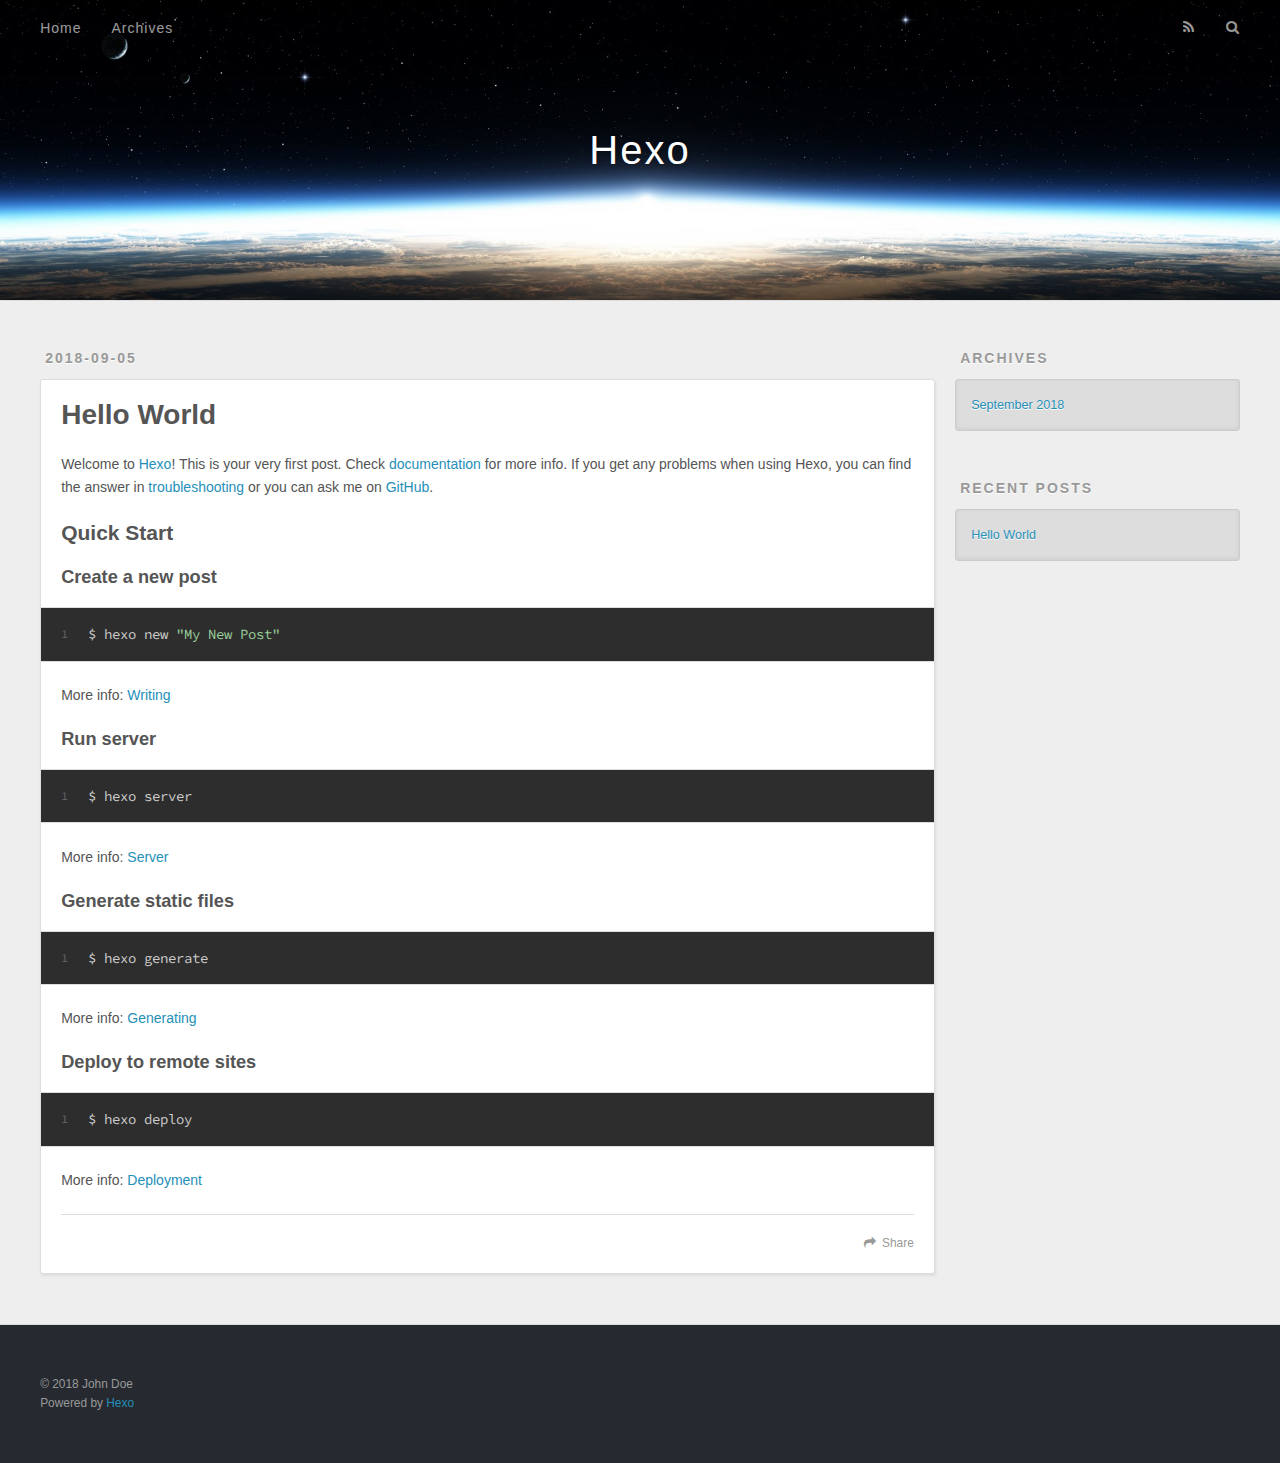
==== index.html @ 798771f1 "Site updated: 2018-09-05 18:01:22" ====
<!DOCTYPE html>
<html>
<head>
  <meta charset="utf-8">
  

  
  <title>Hexo</title>
  <meta name="viewport" content="width=device-width, initial-scale=1, maximum-scale=1">
  <meta property="og:type" content="website">
<meta property="og:title" content="Hexo">
<meta property="og:url" content="http://yoursite.com/index.html">
<meta property="og:site_name" content="Hexo">
<meta property="og:locale" content="default">
<meta name="twitter:card" content="summary">
<meta name="twitter:title" content="Hexo">
  
    <link rel="alternate" href="/atom.xml" title="Hexo" type="application/atom+xml">
  
  
    <link rel="icon" href="/favicon.png">
  
  
    <link href="//fonts.googleapis.com/css?family=Source+Code+Pro" rel="stylesheet" type="text/css">
  
  <link rel="stylesheet" href="/css/style.css">
</head>

<body>
  <div id="container">
    <div id="wrap">
      <header id="header">
  <div id="banner"></div>
  <div id="header-outer" class="outer">
    <div id="header-title" class="inner">
      <h1 id="logo-wrap">
        <a href="/" id="logo">Hexo</a>
      </h1>
      
    </div>
    <div id="header-inner" class="inner">
      <nav id="main-nav">
        <a id="main-nav-toggle" class="nav-icon"></a>
        
          <a class="main-nav-link" href="/">Home</a>
        
          <a class="main-nav-link" href="/archives">Archives</a>
        
      </nav>
      <nav id="sub-nav">
        
          <a id="nav-rss-link" class="nav-icon" href="/atom.xml" title="RSS Feed"></a>
        
        <a id="nav-search-btn" class="nav-icon" title="Search"></a>
      </nav>
      <div id="search-form-wrap">
        <form action="//google.com/search" method="get" accept-charset="UTF-8" class="search-form"><input type="search" name="q" class="search-form-input" placeholder="Search"><button type="submit" class="search-form-submit">&#xF002;</button><input type="hidden" name="sitesearch" value="http://yoursite.com"></form>
      </div>
    </div>
  </div>
</header>
      <div class="outer">
        <section id="main">
  
    <article id="post-hello-world" class="article article-type-post" itemscope itemprop="blogPost">
  <div class="article-meta">
    <a href="/2018/09/05/hello-world/" class="article-date">
  <time datetime="2018-09-05T09:45:13.000Z" itemprop="datePublished">2018-09-05</time>
</a>
    
  </div>
  <div class="article-inner">
    
    
      <header class="article-header">
        
  
    <h1 itemprop="name">
      <a class="article-title" href="/2018/09/05/hello-world/">Hello World</a>
    </h1>
  

      </header>
    
    <div class="article-entry" itemprop="articleBody">
      
        <p>Welcome to <a href="https://hexo.io/" target="_blank" rel="noopener">Hexo</a>! This is your very first post. Check <a href="https://hexo.io/docs/" target="_blank" rel="noopener">documentation</a> for more info. If you get any problems when using Hexo, you can find the answer in <a href="https://hexo.io/docs/troubleshooting.html" target="_blank" rel="noopener">troubleshooting</a> or you can ask me on <a href="https://github.com/hexojs/hexo/issues" target="_blank" rel="noopener">GitHub</a>.</p>
<h2 id="Quick-Start"><a href="#Quick-Start" class="headerlink" title="Quick Start"></a>Quick Start</h2><h3 id="Create-a-new-post"><a href="#Create-a-new-post" class="headerlink" title="Create a new post"></a>Create a new post</h3><figure class="highlight bash"><table><tr><td class="gutter"><pre><span class="line">1</span><br></pre></td><td class="code"><pre><span class="line">$ hexo new <span class="string">"My New Post"</span></span><br></pre></td></tr></table></figure>
<p>More info: <a href="https://hexo.io/docs/writing.html" target="_blank" rel="noopener">Writing</a></p>
<h3 id="Run-server"><a href="#Run-server" class="headerlink" title="Run server"></a>Run server</h3><figure class="highlight bash"><table><tr><td class="gutter"><pre><span class="line">1</span><br></pre></td><td class="code"><pre><span class="line">$ hexo server</span><br></pre></td></tr></table></figure>
<p>More info: <a href="https://hexo.io/docs/server.html" target="_blank" rel="noopener">Server</a></p>
<h3 id="Generate-static-files"><a href="#Generate-static-files" class="headerlink" title="Generate static files"></a>Generate static files</h3><figure class="highlight bash"><table><tr><td class="gutter"><pre><span class="line">1</span><br></pre></td><td class="code"><pre><span class="line">$ hexo generate</span><br></pre></td></tr></table></figure>
<p>More info: <a href="https://hexo.io/docs/generating.html" target="_blank" rel="noopener">Generating</a></p>
<h3 id="Deploy-to-remote-sites"><a href="#Deploy-to-remote-sites" class="headerlink" title="Deploy to remote sites"></a>Deploy to remote sites</h3><figure class="highlight bash"><table><tr><td class="gutter"><pre><span class="line">1</span><br></pre></td><td class="code"><pre><span class="line">$ hexo deploy</span><br></pre></td></tr></table></figure>
<p>More info: <a href="https://hexo.io/docs/deployment.html" target="_blank" rel="noopener">Deployment</a></p>

      
    </div>
    <footer class="article-footer">
      <a data-url="http://yoursite.com/2018/09/05/hello-world/" data-id="cjloz1fjo00006t9d4zpps9kd" class="article-share-link">Share</a>
      
      
    </footer>
  </div>
  
</article>


  


</section>
        
          <aside id="sidebar">
  
    

  
    

  
    
  
    
  <div class="widget-wrap">
    <h3 class="widget-title">Archives</h3>
    <div class="widget">
      <ul class="archive-list"><li class="archive-list-item"><a class="archive-list-link" href="/archives/2018/09/">September 2018</a></li></ul>
    </div>
  </div>


  
    
  <div class="widget-wrap">
    <h3 class="widget-title">Recent Posts</h3>
    <div class="widget">
      <ul>
        
          <li>
            <a href="/2018/09/05/hello-world/">Hello World</a>
          </li>
        
      </ul>
    </div>
  </div>

  
</aside>
        
      </div>
      <footer id="footer">
  
  <div class="outer">
    <div id="footer-info" class="inner">
      &copy; 2018 John Doe<br>
      Powered by <a href="http://hexo.io/" target="_blank">Hexo</a>
    </div>
  </div>
</footer>
    </div>
    <nav id="mobile-nav">
  
    <a href="/" class="mobile-nav-link">Home</a>
  
    <a href="/archives" class="mobile-nav-link">Archives</a>
  
</nav>
    

<script src="//ajax.googleapis.com/ajax/libs/jquery/2.0.3/jquery.min.js"></script>


  <link rel="stylesheet" href="/fancybox/jquery.fancybox.css">
  <script src="/fancybox/jquery.fancybox.pack.js"></script>


<script src="/js/script.js"></script>



  </div>
</body>
</html>
---- css/style.css ----
body {
  width: 100%;
}
body:before,
body:after {
  content: "";
  display: table;
}
body:after {
  clear: both;
}
html,
body,
div,
span,
applet,
object,
iframe,
h1,
h2,
h3,
h4,
h5,
h6,
p,
blockquote,
pre,
a,
abbr,
acronym,
address,
big,
cite,
code,
del,
dfn,
em,
img,
ins,
kbd,
q,
s,
samp,
small,
strike,
strong,
sub,
sup,
tt,
var,
dl,
dt,
dd,
ol,
ul,
li,
fieldset,
form,
label,
legend,
table,
caption,
tbody,
tfoot,
thead,
tr,
th,
td {
  margin: 0;
  padding: 0;
  border: 0;
  outline: 0;
  font-weight: inherit;
  font-style: inherit;
  font-family: inherit;
  font-size: 100%;
  vertical-align: baseline;
}
body {
  line-height: 1;
  color: #000;
  background: #fff;
}
ol,
ul {
  list-style: none;
}
table {
  border-collapse: separate;
  border-spacing: 0;
  vertical-align: middle;
}
caption,
th,
td {
  text-align: left;
  font-weight: normal;
  vertical-align: middle;
}
a img {
  border: none;
}
input,
button {
  margin: 0;
  padding: 0;
}
input::-moz-focus-inner,
button::-moz-focus-inner {
  border: 0;
  padding: 0;
}
@font-face {
  font-family: FontAwesome;
  font-style: normal;
  font-weight: normal;
  src: url("fonts/fontawesome-webfont.eot?v=#4.0.3");
  src: url("fonts/fontawesome-webfont.eot?#iefix&v=#4.0.3") format("embedded-opentype"), url("fonts/fontawesome-webfont.woff?v=#4.0.3") format("woff"), url("fonts/fontawesome-webfont.ttf?v=#4.0.3") format("truetype"), url("fonts/fontawesome-webfont.svg#fontawesomeregular?v=#4.0.3") format("svg");
}
html,
body,
#container {
  height: 100%;
}
body {
  background: #eee;
  font: 14px -apple-system, BlinkMacSystemFont, "Segoe UI", "Roboto", "Oxygen", "Ubuntu", "Cantarell", "Fira Sans", "Droid Sans", "Helvetica Neue", sans-serif;
  -webkit-text-size-adjust: 100%;
}
.outer {
  max-width: 1220px;
  margin: 0 auto;
  padding: 0 20px;
}
.outer:before,
.outer:after {
  content: "";
  display: table;
}
.outer:after {
  clear: both;
}
.inner {
  display: inline;
  float: left;
  width: 98.33333333333333%;
  margin: 0 0.833333333333333%;
}
.left,
.alignleft {
  float: left;
}
.right,
.alignright {
  float: right;
}
.clear {
  clear: both;
}
#container {
  position: relative;
}
.mobile-nav-on {
  overflow: hidden;
}
#wrap {
  height: 100%;
  width: 100%;
  position: absolute;
  top: 0;
  left: 0;
  -webkit-transition: 0.2s ease-out;
  -moz-transition: 0.2s ease-out;
  -ms-transition: 0.2s ease-out;
  transition: 0.2s ease-out;
  z-index: 1;
  background: #eee;
}
.mobile-nav-on #wrap {
  left: 280px;
}
@media screen and (min-width: 768px) {
  #main {
    display: inline;
    float: left;
    width: 73.33333333333333%;
    margin: 0 0.833333333333333%;
  }
}
.article-date,
.article-category-link,
.archive-year,
.widget-title {
  text-decoration: none;
  text-transform: uppercase;
  letter-spacing: 2px;
  color: #999;
  margin-bottom: 1em;
  margin-left: 5px;
  line-height: 1em;
  text-shadow: 0 1px #fff;
  font-weight: bold;
}
.article-inner,
.archive-article-inner {
  background: #fff;
  -webkit-box-shadow: 1px 2px 3px #ddd;
  box-shadow: 1px 2px 3px #ddd;
  border: 1px solid #ddd;
  border-radius: 3px;
}
.article-entry h1,
.widget h1 {
  font-size: 2em;
}
.article-entry h2,
.widget h2 {
  font-size: 1.5em;
}
.article-entry h3,
.widget h3 {
  font-size: 1.3em;
}
.article-entry h4,
.widget h4 {
  font-size: 1.2em;
}
.article-entry h5,
.widget h5 {
  font-size: 1em;
}
.article-entry h6,
.widget h6 {
  font-size: 1em;
  color: #999;
}
.article-entry hr,
.widget hr {
  border: 1px dashed #ddd;
}
.article-entry strong,
.widget strong {
  font-weight: bold;
}
.article-entry em,
.widget em,
.article-entry cite,
.widget cite {
  font-style: italic;
}
.article-entry sup,
.widget sup,
.article-entry sub,
.widget sub {
  font-size: 0.75em;
  line-height: 0;
  position: relative;
  vertical-align: baseline;
}
.article-entry sup,
.widget sup {
  top: -0.5em;
}
.article-entry sub,
.widget sub {
  bottom: -0.2em;
}
.article-entry small,
.widget small {
  font-size: 0.85em;
}
.article-entry acronym,
.widget acronym,
.article-entry abbr,
.widget abbr {
  border-bottom: 1px dotted;
}
.article-entry ul,
.widget ul,
.article-entry ol,
.widget ol,
.article-entry dl,
.widget dl {
  margin: 0 20px;
  line-height: 1.6em;
}
.article-entry ul ul,
.widget ul ul,
.article-entry ol ul,
.widget ol ul,
.article-entry ul ol,
.widget ul ol,
.article-entry ol ol,
.widget ol ol {
  margin-top: 0;
  margin-bottom: 0;
}
.article-entry ul,
.widget ul {
  list-style: disc;
}
.article-entry ol,
.widget ol {
  list-style: decimal;
}
.article-entry dt,
.widget dt {
  font-weight: bold;
}
#header {
  height: 300px;
  position: relative;
  border-bottom: 1px solid #ddd;
}
#header:before,
#header:after {
  content: "";
  position: absolute;
  left: 0;
  right: 0;
  height: 40px;
}
#header:before {
  top: 0;
  background: -webkit-linear-gradient(rgba(0,0,0,0.2), transparent);
  background: -moz-linear-gradient(rgba(0,0,0,0.2), transparent);
  background: -ms-linear-gradient(rgba(0,0,0,0.2), transparent);
  background: linear-gradient(rgba(0,0,0,0.2), transparent);
}
#header:after {
  bottom: 0;
  background: -webkit-linear-gradient(transparent, rgba(0,0,0,0.2));
  background: -moz-linear-gradient(transparent, rgba(0,0,0,0.2));
  background: -ms-linear-gradient(transparent, rgba(0,0,0,0.2));
  background: linear-gradient(transparent, rgba(0,0,0,0.2));
}
#header-outer {
  height: 100%;
  position: relative;
}
#header-inner {
  position: relative;
  overflow: hidden;
}
#banner {
  position: absolute;
  top: 0;
  left: 0;
  width: 100%;
  height: 100%;
  background: url("images/banner.jpg") center #000;
  -webkit-background-size: cover;
  -moz-background-size: cover;
  background-size: cover;
  z-index: -1;
}
#header-title {
  text-align: center;
  height: 40px;
  position: absolute;
  top: 50%;
  left: 0;
  margin-top: -20px;
}
#logo,
#subtitle {
  text-decoration: none;
  color: #fff;
  font-weight: 300;
  text-shadow: 0 1px 4px rgba(0,0,0,0.3);
}
#logo {
  font-size: 40px;
  line-height: 40px;
  letter-spacing: 2px;
}
#subtitle {
  font-size: 16px;
  line-height: 16px;
  letter-spacing: 1px;
}
#subtitle-wrap {
  margin-top: 16px;
}
#main-nav {
  float: left;
  margin-left: -15px;
}
.nav-icon,
.main-nav-link {
  float: left;
  color: #fff;
  opacity: 0.6;
  text-decoration: none;
  text-shadow: 0 1px rgba(0,0,0,0.2);
  -webkit-transition: opacity 0.2s;
  -moz-transition: opacity 0.2s;
  -ms-transition: opacity 0.2s;
  transition: opacity 0.2s;
  display: block;
  padding: 20px 15px;
}
.nav-icon:hover,
.main-nav-link:hover {
  opacity: 1;
}
.nav-icon {
  font-family: FontAwesome;
  text-align: center;
  font-size: 14px;
  width: 14px;
  height: 14px;
  padding: 20px 15px;
  position: relative;
  cursor: pointer;
}
.main-nav-link {
  font-weight: 300;
  letter-spacing: 1px;
}
@media screen and (max-width: 479px) {
  .main-nav-link {
    display: none;
  }
}
#main-nav-toggle {
  display: none;
}
#main-nav-toggle:before {
  content: "\f0c9";
}
@media screen and (max-width: 479px) {
  #main-nav-toggle {
    display: block;
  }
}
#sub-nav {
  float: right;
  margin-right: -15px;
}
#nav-rss-link:before {
  content: "\f09e";
}
#nav-search-btn:before {
  content: "\f002";
}
#search-form-wrap {
  position: absolute;
  top: 15px;
  width: 150px;
  height: 30px;
  right: -150px;
  opacity: 0;
  -webkit-transition: 0.2s ease-out;
  -moz-transition: 0.2s ease-out;
  -ms-transition: 0.2s ease-out;
  transition: 0.2s ease-out;
}
#search-form-wrap.on {
  opacity: 1;
  right: 0;
}
@media screen and (max-width: 479px) {
  #search-form-wrap {
    width: 100%;
    right: -100%;
  }
}
.search-form {
  position: absolute;
  top: 0;
  left: 0;
  right: 0;
  background: #fff;
  padding: 5px 15px;
  border-radius: 15px;
  -webkit-box-shadow: 0 0 10px rgba(0,0,0,0.3);
  box-shadow: 0 0 10px rgba(0,0,0,0.3);
}
.search-form-input {
  border: none;
  background: none;
  color: #555;
  width: 100%;
  font: 13px -apple-system, BlinkMacSystemFont, "Segoe UI", "Roboto", "Oxygen", "Ubuntu", "Cantarell", "Fira Sans", "Droid Sans", "Helvetica Neue", sans-serif;
  outline: none;
}
.search-form-input::-webkit-search-results-decoration,
.search-form-input::-webkit-search-cancel-button {
  -webkit-appearance: none;
}
.search-form-submit {
  position: absolute;
  top: 50%;
  right: 10px;
  margin-top: -7px;
  font: 13px FontAwesome;
  border: none;
  background: none;
  color: #bbb;
  cursor: pointer;
}
.search-form-submit:hover,
.search-form-submit:focus {
  color: #777;
}
.article {
  margin: 50px 0;
}
.article-inner {
  overflow: hidden;
}
.article-meta:before,
.article-meta:after {
  content: "";
  display: table;
}
.article-meta:after {
  clear: both;
}
.article-date {
  float: left;
}
.article-category {
  float: left;
  line-height: 1em;
  color: #ccc;
  text-shadow: 0 1px #fff;
  margin-left: 8px;
}
.article-category:before {
  content: "\2022";
}
.article-category-link {
  margin: 0 12px 1em;
}
.article-header {
  padding: 20px 20px 0;
}
.article-title {
  text-decoration: none;
  font-size: 2em;
  font-weight: bold;
  color: #555;
  line-height: 1.1em;
  -webkit-transition: color 0.2s;
  -moz-transition: color 0.2s;
  -ms-transition: color 0.2s;
  transition: color 0.2s;
}
a.article-title:hover {
  color: #258fb8;
}
.article-entry {
  color: #555;
  padding: 0 20px;
}
.article-entry:before,
.article-entry:after {
  content: "";
  display: table;
}
.article-entry:after {
  clear: both;
}
.article-entry p,
.article-entry table {
  line-height: 1.6em;
  margin: 1.6em 0;
}
.article-entry h1,
.article-entry h2,
.article-entry h3,
.article-entry h4,
.article-entry h5,
.article-entry h6 {
  font-weight: bold;
}
.article-entry h1,
.article-entry h2,
.article-entry h3,
.article-entry h4,
.article-entry h5,
.article-entry h6 {
  line-height: 1.1em;
  margin: 1.1em 0;
}
.article-entry a {
  color: #258fb8;
  text-decoration: none;
}
.article-entry a:hover {
  text-decoration: underline;
}
.article-entry ul,
.article-entry ol,
.article-entry dl {
  margin-top: 1.6em;
  margin-bottom: 1.6em;
}
.article-entry img,
.article-entry video {
  max-width: 100%;
  height: auto;
  display: block;
  margin: auto;
}
.article-entry iframe {
  border: none;
}
.article-entry table {
  width: 100%;
  border-collapse: collapse;
  border-spacing: 0;
}
.article-entry th {
  font-weight: bold;
  border-bottom: 3px solid #ddd;
  padding-bottom: 0.5em;
}
.article-entry td {
  border-bottom: 1px solid #ddd;
  padding: 10px 0;
}
.article-entry blockquote {
  font-family: Georgia, "Times New Roman", serif;
  font-size: 1.4em;
  margin: 1.6em 20px;
  text-align: center;
}
.article-entry blockquote footer {
  font-size: 14px;
  margin: 1.6em 0;
  font-family: -apple-system, BlinkMacSystemFont, "Segoe UI", "Roboto", "Oxygen", "Ubuntu", "Cantarell", "Fira Sans", "Droid Sans", "Helvetica Neue", sans-serif;
}
.article-entry blockquote footer cite:before {
  content: "—";
  padding: 0 0.5em;
}
.article-entry .pullquote {
  text-align: left;
  width: 45%;
  margin: 0;
}
.article-entry .pullquote.left {
  margin-left: 0.5em;
  margin-right: 1em;
}
.article-entry .pullquote.right {
  margin-right: 0.5em;
  margin-left: 1em;
}
.article-entry .caption {
  color: #999;
  display: block;
  font-size: 0.9em;
  margin-top: 0.5em;
  position: relative;
  text-align: center;
}
.article-entry .video-container {
  position: relative;
  padding-top: 56.25%;
  height: 0;
  overflow: hidden;
}
.article-entry .video-container iframe,
.article-entry .video-container object,
.article-entry .video-container embed {
  position: absolute;
  top: 0;
  left: 0;
  width: 100%;
  height: 100%;
  margin-top: 0;
}
.article-more-link a {
  display: inline-block;
  line-height: 1em;
  padding: 6px 15px;
  border-radius: 15px;
  background: #eee;
  color: #999;
  text-shadow: 0 1px #fff;
  text-decoration: none;
}
.article-more-link a:hover {
  background: #258fb8;
  color: #fff;
  text-decoration: none;
  text-shadow: 0 1px #1e7293;
}
.article-footer {
  font-size: 0.85em;
  line-height: 1.6em;
  border-top: 1px solid #ddd;
  padding-top: 1.6em;
  margin: 0 20px 20px;
}
.article-footer:before,
.article-footer:after {
  content: "";
  display: table;
}
.article-footer:after {
  clear: both;
}
.article-footer a {
  color: #999;
  text-decoration: none;
}
.article-footer a:hover {
  color: #555;
}
.article-tag-list-item {
  float: left;
  margin-right: 10px;
}
.article-tag-list-link:before {
  content: "#";
}
.article-comment-link {
  float: right;
}
.article-comment-link:before {
  content: "\f075";
  font-family: FontAwesome;
  padding-right: 8px;
}
.article-share-link {
  cursor: pointer;
  float: right;
  margin-left: 20px;
}
.article-share-link:before {
  content: "\f064";
  font-family: FontAwesome;
  padding-right: 6px;
}
#article-nav {
  position: relative;
}
#article-nav:before,
#article-nav:after {
  content: "";
  display: table;
}
#article-nav:after {
  clear: both;
}
@media screen and (min-width: 768px) {
  #article-nav {
    margin: 50px 0;
  }
  #article-nav:before {
    width: 8px;
    height: 8px;
    position: absolute;
    top: 50%;
    left: 50%;
    margin-top: -4px;
    margin-left: -4px;
    content: "";
    border-radius: 50%;
    background: #ddd;
    -webkit-box-shadow: 0 1px 2px #fff;
    box-shadow: 0 1px 2px #fff;
  }
}
.article-nav-link-wrap {
  text-decoration: none;
  text-shadow: 0 1px #fff;
  color: #999;
  -webkit-box-sizing: border-box;
  -moz-box-sizing: border-box;
  box-sizing: border-box;
  margin-top: 50px;
  text-align: center;
  display: block;
}
.article-nav-link-wrap:hover {
  color: #555;
}
@media screen and (min-width: 768px) {
  .article-nav-link-wrap {
    width: 50%;
    margin-top: 0;
  }
}
@media screen and (min-width: 768px) {
  #article-nav-newer {
    float: left;
    text-align: right;
    padding-right: 20px;
  }
}
@media screen and (min-width: 768px) {
  #article-nav-older {
    float: right;
    text-align: left;
    padding-left: 20px;
  }
}
.article-nav-caption {
  text-transform: uppercase;
  letter-spacing: 2px;
  color: #ddd;
  line-height: 1em;
  font-weight: bold;
}
#article-nav-newer .article-nav-caption {
  margin-right: -2px;
}
.article-nav-title {
  font-size: 0.85em;
  line-height: 1.6em;
  margin-top: 0.5em;
}
.article-share-box {
  position: absolute;
  display: none;
  background: #fff;
  -webkit-box-shadow: 1px 2px 10px rgba(0,0,0,0.2);
  box-shadow: 1px 2px 10px rgba(0,0,0,0.2);
  border-radius: 3px;
  margin-left: -145px;
  overflow: hidden;
  z-index: 1;
}
.article-share-box.on {
  display: block;
}
.article-share-input {
  width: 100%;
  background: none;
  -webkit-box-sizing: border-box;
  -moz-box-sizing: border-box;
  box-sizing: border-box;
  font: 14px -apple-system, BlinkMacSystemFont, "Segoe UI", "Roboto", "Oxygen", "Ubuntu", "Cantarell", "Fira Sans", "Droid Sans", "Helvetica Neue", sans-serif;
  padding: 0 15px;
  color: #555;
  outline: none;
  border: 1px solid #ddd;
  border-radius: 3px 3px 0 0;
  height: 36px;
  line-height: 36px;
}
.article-share-links {
  background: #eee;
}
.article-share-links:before,
.article-share-links:after {
  content: "";
  display: table;
}
.article-share-links:after {
  clear: both;
}
.article-share-twitter,
.article-share-facebook,
.article-share-pinterest,
.article-share-google {
  width: 50px;
  height: 36px;
  display: block;
  float: left;
  position: relative;
  color: #999;
  text-shadow: 0 1px #fff;
}
.article-share-twitter:before,
.article-share-facebook:before,
.article-share-pinterest:before,
.article-share-google:before {
  font-size: 20px;
  font-family: FontAwesome;
  width: 20px;
  height: 20px;
  position: absolute;
  top: 50%;
  left: 50%;
  margin-top: -10px;
  margin-left: -10px;
  text-align: center;
}
.article-share-twitter:hover,
.article-share-facebook:hover,
.article-share-pinterest:hover,
.article-share-google:hover {
  color: #fff;
}
.article-share-twitter:before {
  content: "\f099";
}
.article-share-twitter:hover {
  background: #00aced;
  text-shadow: 0 1px #008abe;
}
.article-share-facebook:before {
  content: "\f09a";
}
.article-share-facebook:hover {
  background: #3b5998;
  text-shadow: 0 1px #2f477a;
}
.article-share-pinterest:before {
  content: "\f0d2";
}
.article-share-pinterest:hover {
  background: #cb2027;
  text-shadow: 0 1px #a21a1f;
}
.article-share-google:before {
  content: "\f0d5";
}
.article-share-google:hover {
  background: #dd4b39;
  text-shadow: 0 1px #be3221;
}
.article-gallery {
  background: #000;
  position: relative;
}
.article-gallery-photos {
  position: relative;
  overflow: hidden;
}
.article-gallery-img {
  display: none;
  max-width: 100%;
}
.article-gallery-img:first-child {
  display: block;
}
.article-gallery-img.loaded {
  position: absolute;
  display: block;
}
.article-gallery-img img {
  display: block;
  max-width: 100%;
  margin: 0 auto;
}
#comments {
  background: #fff;
  -webkit-box-shadow: 1px 2px 3px #ddd;
  box-shadow: 1px 2px 3px #ddd;
  padding: 20px;
  border: 1px solid #ddd;
  border-radius: 3px;
  margin: 50px 0;
}
#comments a {
  color: #258fb8;
}
.archives-wrap {
  margin: 50px 0;
}
.archives:before,
.archives:after {
  content: "";
  display: table;
}
.archives:after {
  clear: both;
}
.archive-year-wrap {
  margin-bottom: 1em;
}
.archives {
  -webkit-column-gap: 10px;
  -moz-column-gap: 10px;
  column-gap: 10px;
}
@media screen and (min-width: 480px) and (max-width: 767px) {
  .archives {
    -webkit-column-count: 2;
    -moz-column-count: 2;
    column-count: 2;
  }
}
@media screen and (min-width: 768px) {
  .archives {
    -webkit-column-count: 3;
    -moz-column-count: 3;
    column-count: 3;
  }
}
.archive-article {
  -webkit-column-break-inside: avoid;
  page-break-inside: avoid;
  overflow: hidden;
  break-inside: avoid-column;
}
.archive-article-inner {
  padding: 10px;
  margin-bottom: 15px;
}
.archive-article-title {
  text-decoration: none;
  font-weight: bold;
  color: #555;
  -webkit-transition: color 0.2s;
  -moz-transition: color 0.2s;
  -ms-transition: color 0.2s;
  transition: color 0.2s;
  line-height: 1.6em;
}
.archive-article-title:hover {
  color: #258fb8;
}
.archive-article-footer {
  margin-top: 1em;
}
.archive-article-date {
  color: #999;
  text-decoration: none;
  font-size: 0.85em;
  line-height: 1em;
  margin-bottom: 0.5em;
  display: block;
}
#page-nav {
  margin: 50px auto;
  background: #fff;
  -webkit-box-shadow: 1px 2px 3px #ddd;
  box-shadow: 1px 2px 3px #ddd;
  border: 1px solid #ddd;
  border-radius: 3px;
  text-align: center;
  color: #999;
  overflow: hidden;
}
#page-nav:before,
#page-nav:after {
  content: "";
  display: table;
}
#page-nav:after {
  clear: both;
}
#page-nav a,
#page-nav span {
  padding: 10px 20px;
  line-height: 1;
  height: 2ex;
}
#page-nav a {
  color: #999;
  text-decoration: none;
}
#page-nav a:hover {
  background: #999;
  color: #fff;
}
#page-nav .prev {
  float: left;
}
#page-nav .next {
  float: right;
}
#page-nav .page-number {
  display: inline-block;
}
@media screen and (max-width: 479px) {
  #page-nav .page-number {
    display: none;
  }
}
#page-nav .current {
  color: #555;
  font-weight: bold;
}
#page-nav .space {
  color: #ddd;
}
#footer {
  background: #262a30;
  padding: 50px 0;
  border-top: 1px solid #ddd;
  color: #999;
}
#footer a {
  color: #258fb8;
  text-decoration: none;
}
#footer a:hover {
  text-decoration: underline;
}
#footer-info {
  line-height: 1.6em;
  font-size: 0.85em;
}
.article-entry pre,
.article-entry .highlight {
  background: #2d2d2d;
  margin: 0 -20px;
  padding: 15px 20px;
  border-style: solid;
  border-color: #ddd;
  border-width: 1px 0;
  overflow: auto;
  color: #ccc;
  line-height: 22.400000000000002px;
}
.article-entry .highlight .gutter pre,
.article-entry .gist .gist-file .gist-data .line-numbers {
  color: #666;
  font-size: 0.85em;
}
.article-entry pre,
.article-entry code {
  font-family: "Source Code Pro", Consolas, Monaco, Menlo, Consolas, monospace;
}
.article-entry code {
  background: #eee;
  text-shadow: 0 1px #fff;
  padding: 0 0.3em;
}
.article-entry pre code {
  background: none;
  text-shadow: none;
  padding: 0;
}
.article-entry .highlight pre {
  border: none;
  margin: 0;
  padding: 0;
}
.article-entry .highlight table {
  margin: 0;
  width: auto;
}
.article-entry .highlight td {
  border: none;
  padding: 0;
}
.article-entry .highlight figcaption {
  font-size: 0.85em;
  color: #999;
  line-height: 1em;
  margin-bottom: 1em;
}
.article-entry .highlight figcaption:before,
.article-entry .highlight figcaption:after {
  content: "";
  display: table;
}
.article-entry .highlight figcaption:after {
  clear: both;
}
.article-entry .highlight figcaption a {
  float: right;
}
.article-entry .highlight .gutter pre {
  text-align: right;
  padding-right: 20px;
}
.article-entry .highlight .line {
  height: 22.400000000000002px;
}
.article-entry .highlight .line.marked {
  background: #515151;
}
.article-entry .gist {
  margin: 0 -20px;
  border-style: solid;
  border-color: #ddd;
  border-width: 1px 0;
  background: #2d2d2d;
  padding: 15px 20px 15px 0;
}
.article-entry .gist .gist-file {
  border: none;
  font-family: "Source Code Pro", Consolas, Monaco, Menlo, Consolas, monospace;
  margin: 0;
}
.article-entry .gist .gist-file .gist-data {
  background: none;
  border: none;
}
.article-entry .gist .gist-file .gist-data .line-numbers {
  background: none;
  border: none;
  padding: 0 20px 0 0;
}
.article-entry .gist .gist-file .gist-data .line-data {
  padding: 0 !important;
}
.article-entry .gist .gist-file .highlight {
  margin: 0;
  padding: 0;
  border: none;
}
.article-entry .gist .gist-file .gist-meta {
  background: #2d2d2d;
  color: #999;
  font: 0.85em -apple-system, BlinkMacSystemFont, "Segoe UI", "Roboto", "Oxygen", "Ubuntu", "Cantarell", "Fira Sans", "Droid Sans", "Helvetica Neue", sans-serif;
  text-shadow: 0 0;
  padding: 0;
  margin-top: 1em;
  margin-left: 20px;
}
.article-entry .gist .gist-file .gist-meta a {
  color: #258fb8;
  font-weight: normal;
}
.article-entry .gist .gist-file .gist-meta a:hover {
  text-decoration: underline;
}
pre .comment,
pre .title {
  color: #999;
}
pre .variable,
pre .attribute,
pre .tag,
pre .regexp,
pre .ruby .constant,
pre .xml .tag .title,
pre .xml .pi,
pre .xml .doctype,
pre .html .doctype,
pre .css .id,
pre .css .class,
pre .css .pseudo {
  color: #f2777a;
}
pre .number,
pre .preprocessor,
pre .built_in,
pre .literal,
pre .params,
pre .constant {
  color: #f99157;
}
pre .class,
pre .ruby .class .title,
pre .css .rules .attribute {
  color: #9c9;
}
pre .string,
pre .value,
pre .inheritance,
pre .header,
pre .ruby .symbol,
pre .xml .cdata {
  color: #9c9;
}
pre .css .hexcolor {
  color: #6cc;
}
pre .function,
pre .python .decorator,
pre .python .title,
pre .ruby .function .title,
pre .ruby .title .keyword,
pre .perl .sub,
pre .javascript .title,
pre .coffeescript .title {
  color: #69c;
}
pre .keyword,
pre .javascript .function {
  color: #c9c;
}
@media screen and (max-width: 479px) {
  #mobile-nav {
    position: absolute;
    top: 0;
    left: 0;
    width: 280px;
    height: 100%;
    background: #191919;
    border-right: 1px solid #fff;
  }
}
@media screen and (max-width: 479px) {
  .mobile-nav-link {
    display: block;
    color: #999;
    text-decoration: none;
    padding: 15px 20px;
    font-weight: bold;
  }
  .mobile-nav-link:hover {
    color: #fff;
  }
}
@media screen and (min-width: 768px) {
  #sidebar {
    display: inline;
    float: left;
    width: 23.333333333333332%;
    margin: 0 0.833333333333333%;
  }
}
.widget-wrap {
  margin: 50px 0;
}
.widget {
  color: #777;
  text-shadow: 0 1px #fff;
  background: #ddd;
  -webkit-box-shadow: 0 -1px 4px #ccc inset;
  box-shadow: 0 -1px 4px #ccc inset;
  border: 1px solid #ccc;
  padding: 15px;
  border-radius: 3px;
}
.widget a {
  color: #258fb8;
  text-decoration: none;
}
.widget a:hover {
  text-decoration: underline;
}
.widget ul ul,
.widget ol ul,
.widget dl ul,
.widget ul ol,
.widget ol ol,
.widget dl ol,
.widget ul dl,
.widget ol dl,
.widget dl dl {
  margin-left: 15px;
  list-style: disc;
}
.widget {
  line-height: 1.6em;
  word-wrap: break-word;
  font-size: 0.9em;
}
.widget ul,
.widget ol {
  list-style: none;
  margin: 0;
}
.widget ul ul,
.widget ol ul,
.widget ul ol,
.widget ol ol {
  margin: 0 20px;
}
.widget ul ul,
.widget ol ul {
  list-style: disc;
}
.widget ul ol,
.widget ol ol {
  list-style: decimal;
}
.category-list-count,
.tag-list-count,
.archive-list-count {
  padding-left: 5px;
  color: #999;
  font-size: 0.85em;
}
.category-list-count:before,
.tag-list-count:before,
.archive-list-count:before {
  content: "(";
}
.category-list-count:after,
.tag-list-count:after,
.archive-list-count:after {
  content: ")";
}
.tagcloud a {
  margin-right: 5px;
  display: inline-block;
}
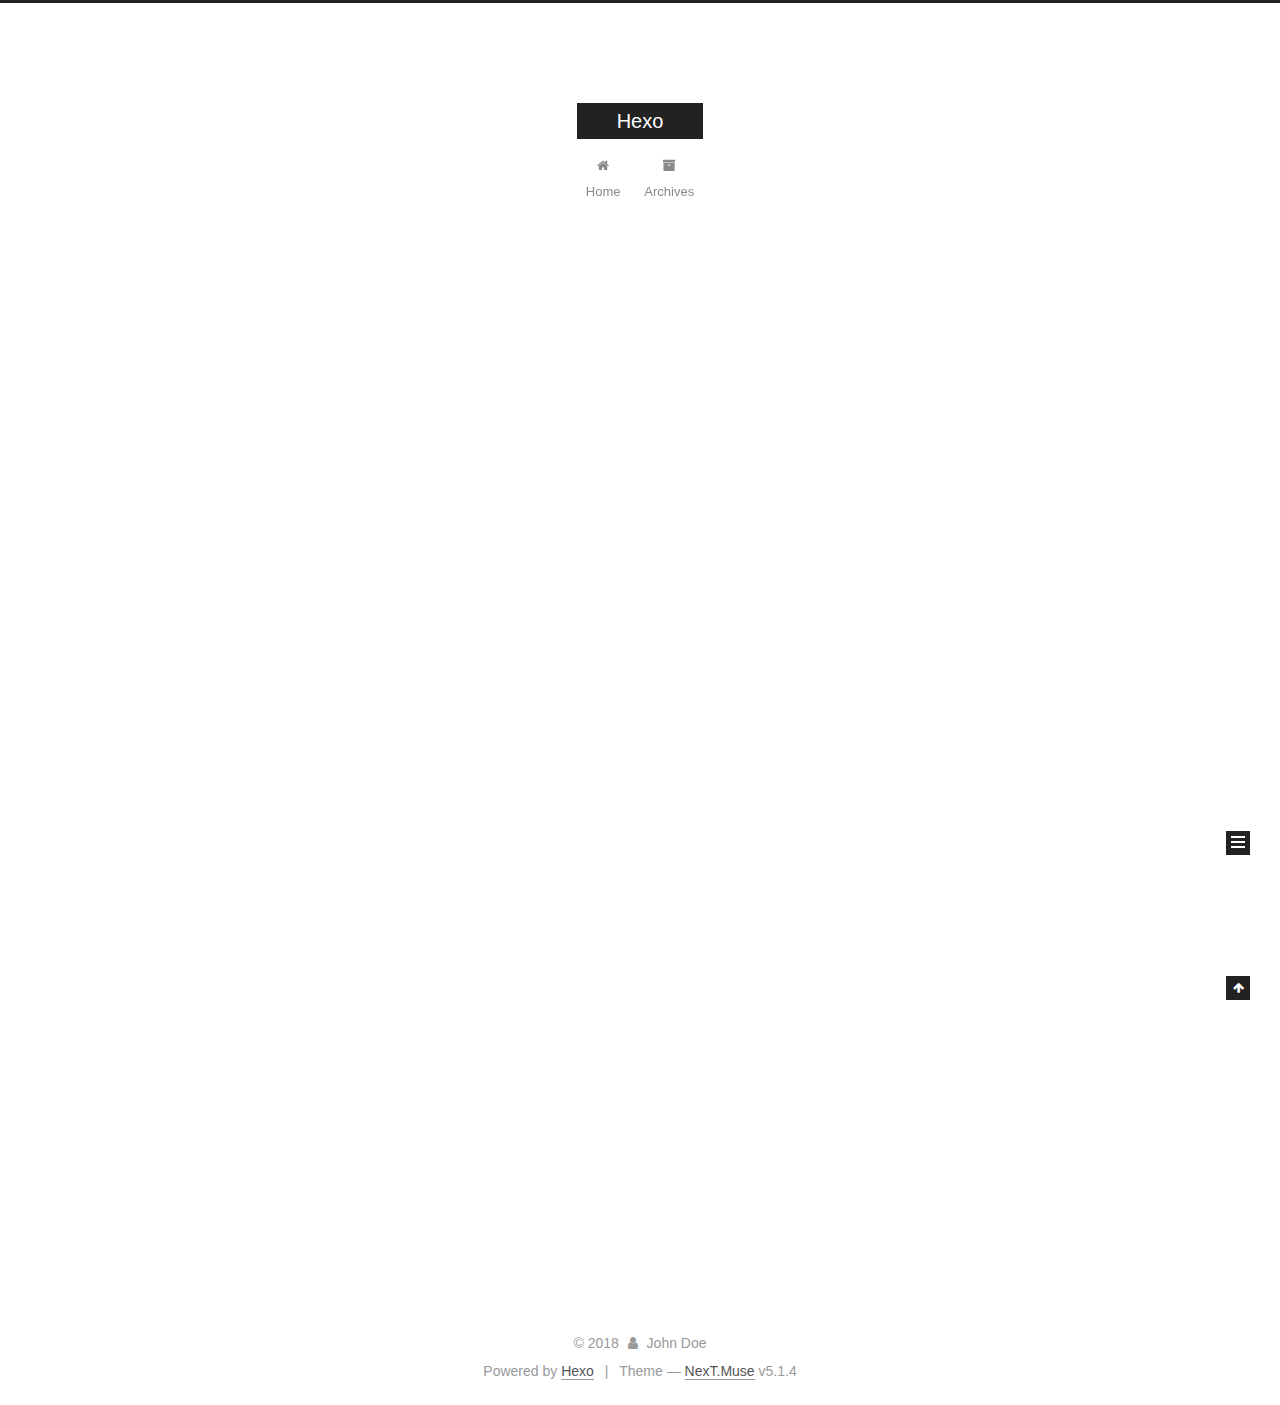
==== commit 6aba70fc: "Site updated: 2018-09-06 08:38:53" ====
--- a/index.html
+++ b/index.html
@@ -1,90 +1,306 @@
 <!DOCTYPE html>
-<html>
+
+
+
+  
+
+
+<html class="theme-next muse use-motion" lang="">
 <head>
-  <meta charset="utf-8">
-  
-
-  
-  <title>Hexo</title>
-  <meta name="viewport" content="width=device-width, initial-scale=1, maximum-scale=1">
-  <meta property="og:type" content="website">
+  <meta charset="UTF-8"/>
+<meta http-equiv="X-UA-Compatible" content="IE=edge" />
+<meta name="viewport" content="width=device-width, initial-scale=1, maximum-scale=1"/>
+<meta name="theme-color" content="#222">
+
+
+
+
+
+
+
+
+
+<meta http-equiv="Cache-Control" content="no-transform" />
+<meta http-equiv="Cache-Control" content="no-siteapp" />
+
+
+
+
+
+
+
+
+
+
+
+
+
+
+
+
+  
+  
+  <link href="/lib/fancybox/source/jquery.fancybox.css?v=2.1.5" rel="stylesheet" type="text/css" />
+
+
+
+
+
+
+
+<link href="/lib/font-awesome/css/font-awesome.min.css?v=4.6.2" rel="stylesheet" type="text/css" />
+
+<link href="/css/main.css?v=5.1.4" rel="stylesheet" type="text/css" />
+
+
+  <link rel="apple-touch-icon" sizes="180x180" href="/images/apple-touch-icon-next.png?v=5.1.4">
+
+
+  <link rel="icon" type="image/png" sizes="32x32" href="/images/favicon-32x32-next.png?v=5.1.4">
+
+
+  <link rel="icon" type="image/png" sizes="16x16" href="/images/favicon-16x16-next.png?v=5.1.4">
+
+
+  <link rel="mask-icon" href="/images/logo.svg?v=5.1.4" color="#222">
+
+
+
+
+
+  <meta name="keywords" content="Hexo, NexT" />
+
+
+
+
+
+
+
+
+
+
+<meta property="og:type" content="website">
 <meta property="og:title" content="Hexo">
 <meta property="og:url" content="http://yoursite.com/index.html">
 <meta property="og:site_name" content="Hexo">
 <meta property="og:locale" content="default">
 <meta name="twitter:card" content="summary">
 <meta name="twitter:title" content="Hexo">
-  
-    <link rel="alternate" href="/atom.xml" title="Hexo" type="application/atom+xml">
-  
-  
-    <link rel="icon" href="/favicon.png">
-  
-  
-    <link href="//fonts.googleapis.com/css?family=Source+Code+Pro" rel="stylesheet" type="text/css">
-  
-  <link rel="stylesheet" href="/css/style.css">
+
+
+
+<script type="text/javascript" id="hexo.configurations">
+  var NexT = window.NexT || {};
+  var CONFIG = {
+    root: '/',
+    scheme: 'Muse',
+    version: '5.1.4',
+    sidebar: {"position":"left","display":"post","offset":12,"b2t":false,"scrollpercent":false,"onmobile":false},
+    fancybox: true,
+    tabs: true,
+    motion: {"enable":true,"async":false,"transition":{"post_block":"fadeIn","post_header":"slideDownIn","post_body":"slideDownIn","coll_header":"slideLeftIn","sidebar":"slideUpIn"}},
+    duoshuo: {
+      userId: '0',
+      author: 'Author'
+    },
+    algolia: {
+      applicationID: '',
+      apiKey: '',
+      indexName: '',
+      hits: {"per_page":10},
+      labels: {"input_placeholder":"Search for Posts","hits_empty":"We didn't find any results for the search: ${query}","hits_stats":"${hits} results found in ${time} ms"}
+    }
+  };
+</script>
+
+
+
+  <link rel="canonical" href="http://yoursite.com/"/>
+
+
+
+
+
+  <title>Hexo</title>
+  
+
+
+
+
+
+
+
+
 </head>
 
-<body>
-  <div id="container">
-    <div id="wrap">
-      <header id="header">
-  <div id="banner"></div>
-  <div id="header-outer" class="outer">
-    <div id="header-title" class="inner">
-      <h1 id="logo-wrap">
-        <a href="/" id="logo">Hexo</a>
-      </h1>
-      
+<body itemscope itemtype="http://schema.org/WebPage" lang="default">
+
+  
+  
+    
+  
+
+  <div class="container sidebar-position-left 
+  page-home">
+    <div class="headband"></div>
+
+    <header id="header" class="header" itemscope itemtype="http://schema.org/WPHeader">
+      <div class="header-inner"><div class="site-brand-wrapper">
+  <div class="site-meta ">
+    
+
+    <div class="custom-logo-site-title">
+      <a href="/"  class="brand" rel="start">
+        <span class="logo-line-before"><i></i></span>
+        <span class="site-title">Hexo</span>
+        <span class="logo-line-after"><i></i></span>
+      </a>
     </div>
-    <div id="header-inner" class="inner">
-      <nav id="main-nav">
-        <a id="main-nav-toggle" class="nav-icon"></a>
-        
-          <a class="main-nav-link" href="/">Home</a>
-        
-          <a class="main-nav-link" href="/archives">Archives</a>
-        
-      </nav>
-      <nav id="sub-nav">
-        
-          <a id="nav-rss-link" class="nav-icon" href="/atom.xml" title="RSS Feed"></a>
-        
-        <a id="nav-search-btn" class="nav-icon" title="Search"></a>
-      </nav>
-      <div id="search-form-wrap">
-        <form action="//google.com/search" method="get" accept-charset="UTF-8" class="search-form"><input type="search" name="q" class="search-form-input" placeholder="Search"><button type="submit" class="search-form-submit">&#xF002;</button><input type="hidden" name="sitesearch" value="http://yoursite.com"></form>
-      </div>
-    </div>
+      
+        <p class="site-subtitle"></p>
+      
   </div>
-</header>
-      <div class="outer">
-        <section id="main">
-  
-    <article id="post-hello-world" class="article article-type-post" itemscope itemprop="blogPost">
-  <div class="article-meta">
-    <a href="/2018/09/05/hello-world/" class="article-date">
-  <time datetime="2018-09-05T09:45:13.000Z" itemprop="datePublished">2018-09-05</time>
-</a>
-    
+
+  <div class="site-nav-toggle">
+    <button>
+      <span class="btn-bar"></span>
+      <span class="btn-bar"></span>
+      <span class="btn-bar"></span>
+    </button>
   </div>
-  <div class="article-inner">
-    
-    
-      <header class="article-header">
-        
-  
-    <h1 itemprop="name">
-      <a class="article-title" href="/2018/09/05/hello-world/">Hello World</a>
-    </h1>
-  
-
+</div>
+
+<nav class="site-nav">
+  
+
+  
+    <ul id="menu" class="menu">
+      
+        
+        <li class="menu-item menu-item-home">
+          <a href="/" rel="section">
+            
+              <i class="menu-item-icon fa fa-fw fa-home"></i> <br />
+            
+            Home
+          </a>
+        </li>
+      
+        
+        <li class="menu-item menu-item-archives">
+          <a href="/archives/" rel="section">
+            
+              <i class="menu-item-icon fa fa-fw fa-archive"></i> <br />
+            
+            Archives
+          </a>
+        </li>
+      
+
+      
+    </ul>
+  
+
+  
+</nav>
+
+
+
+ </div>
+    </header>
+
+    <main id="main" class="main">
+      <div class="main-inner">
+        <div class="content-wrap">
+          <div id="content" class="content">
+            
+  <section id="posts" class="posts-expand">
+    
+      
+
+  
+
+  
+  
+  
+
+  <article class="post post-type-normal" itemscope itemtype="http://schema.org/Article">
+  
+  
+  
+  <div class="post-block">
+    <link itemprop="mainEntityOfPage" href="http://yoursite.com/2018/09/05/hello-world/">
+
+    <span hidden itemprop="author" itemscope itemtype="http://schema.org/Person">
+      <meta itemprop="name" content="John Doe">
+      <meta itemprop="description" content="">
+      <meta itemprop="image" content="/images/avatar.gif">
+    </span>
+
+    <span hidden itemprop="publisher" itemscope itemtype="http://schema.org/Organization">
+      <meta itemprop="name" content="Hexo">
+    </span>
+
+    
+      <header class="post-header">
+
+        
+        
+          <h1 class="post-title" itemprop="name headline">
+                
+                <a class="post-title-link" href="/2018/09/05/hello-world/" itemprop="url">Hello World</a></h1>
+        
+
+        <div class="post-meta">
+          <span class="post-time">
+            
+              <span class="post-meta-item-icon">
+                <i class="fa fa-calendar-o"></i>
+              </span>
+              
+                <span class="post-meta-item-text">Posted on</span>
+              
+              <time title="Post created" itemprop="dateCreated datePublished" datetime="2018-09-05T17:45:13+08:00">
+                2018-09-05
+              </time>
+            
+
+            
+
+            
+          </span>
+
+          
+
+          
+            
+          
+
+          
+          
+
+          
+
+          
+
+          
+
+        </div>
       </header>
     
-    <div class="article-entry" itemprop="articleBody">
-      
-        <p>Welcome to <a href="https://hexo.io/" target="_blank" rel="noopener">Hexo</a>! This is your very first post. Check <a href="https://hexo.io/docs/" target="_blank" rel="noopener">documentation</a> for more info. If you get any problems when using Hexo, you can find the answer in <a href="https://hexo.io/docs/troubleshooting.html" target="_blank" rel="noopener">troubleshooting</a> or you can ask me on <a href="https://github.com/hexojs/hexo/issues" target="_blank" rel="noopener">GitHub</a>.</p>
+
+    
+    
+    
+    <div class="post-body" itemprop="articleBody">
+
+      
+      
+
+      
+        
+          
+            <p>Welcome to <a href="https://hexo.io/" target="_blank" rel="noopener">Hexo</a>! This is your very first post. Check <a href="https://hexo.io/docs/" target="_blank" rel="noopener">documentation</a> for more info. If you get any problems when using Hexo, you can find the answer in <a href="https://hexo.io/docs/troubleshooting.html" target="_blank" rel="noopener">troubleshooting</a> or you can ask me on <a href="https://github.com/hexojs/hexo/issues" target="_blank" rel="noopener">GitHub</a>.</p>
 <h2 id="Quick-Start"><a href="#Quick-Start" class="headerlink" title="Quick Start"></a>Quick Start</h2><h3 id="Create-a-new-post"><a href="#Create-a-new-post" class="headerlink" title="Create a new post"></a>Create a new post</h3><figure class="highlight bash"><table><tr><td class="gutter"><pre><span class="line">1</span><br></pre></td><td class="code"><pre><span class="line">$ hexo new <span class="string">"My New Post"</span></span><br></pre></td></tr></table></figure>
 <p>More info: <a href="https://hexo.io/docs/writing.html" target="_blank" rel="noopener">Writing</a></p>
 <h3 id="Run-server"><a href="#Run-server" class="headerlink" title="Run server"></a>Run server</h3><figure class="highlight bash"><table><tr><td class="gutter"><pre><span class="line">1</span><br></pre></td><td class="code"><pre><span class="line">$ hexo server</span><br></pre></td></tr></table></figure>
@@ -94,91 +310,307 @@
 <h3 id="Deploy-to-remote-sites"><a href="#Deploy-to-remote-sites" class="headerlink" title="Deploy to remote sites"></a>Deploy to remote sites</h3><figure class="highlight bash"><table><tr><td class="gutter"><pre><span class="line">1</span><br></pre></td><td class="code"><pre><span class="line">$ hexo deploy</span><br></pre></td></tr></table></figure>
 <p>More info: <a href="https://hexo.io/docs/deployment.html" target="_blank" rel="noopener">Deployment</a></p>
 
+          
+        
       
     </div>
-    <footer class="article-footer">
-      <a data-url="http://yoursite.com/2018/09/05/hello-world/" data-id="cjloz1fjo00006t9d4zpps9kd" class="article-share-link">Share</a>
-      
+    
+    
+    
+
+    
+
+    
+
+    
+
+    <footer class="post-footer">
+      
+
+      
+
+      
+
+      
+      
+        <div class="post-eof"></div>
       
     </footer>
   </div>
   
-</article>
-
-
-  
-
-
-</section>
-        
-          <aside id="sidebar">
-  
-    
-
-  
-    
-
-  
-    
-  
-    
-  <div class="widget-wrap">
-    <h3 class="widget-title">Archives</h3>
-    <div class="widget">
-      <ul class="archive-list"><li class="archive-list-item"><a class="archive-list-link" href="/archives/2018/09/">September 2018</a></li></ul>
+  
+  
+  </article>
+
+
+    
+  </section>
+
+  
+
+
+          </div>
+          
+
+
+          
+
+        </div>
+        
+          
+  
+  <div class="sidebar-toggle">
+    <div class="sidebar-toggle-line-wrap">
+      <span class="sidebar-toggle-line sidebar-toggle-line-first"></span>
+      <span class="sidebar-toggle-line sidebar-toggle-line-middle"></span>
+      <span class="sidebar-toggle-line sidebar-toggle-line-last"></span>
     </div>
   </div>
 
-
-  
-    
-  <div class="widget-wrap">
-    <h3 class="widget-title">Recent Posts</h3>
-    <div class="widget">
-      <ul>
-        
-          <li>
-            <a href="/2018/09/05/hello-world/">Hello World</a>
-          </li>
-        
-      </ul>
+  <aside id="sidebar" class="sidebar">
+    
+    <div class="sidebar-inner">
+
+      
+
+      
+
+      <section class="site-overview-wrap sidebar-panel sidebar-panel-active">
+        <div class="site-overview">
+          <div class="site-author motion-element" itemprop="author" itemscope itemtype="http://schema.org/Person">
+            
+              <p class="site-author-name" itemprop="name">John Doe</p>
+              <p class="site-description motion-element" itemprop="description"></p>
+          </div>
+
+          <nav class="site-state motion-element">
+
+            
+              <div class="site-state-item site-state-posts">
+              
+                <a href="/archives/">
+              
+                  <span class="site-state-item-count">1</span>
+                  <span class="site-state-item-name">posts</span>
+                </a>
+              </div>
+            
+
+            
+
+            
+
+          </nav>
+
+          
+
+          
+
+          
+          
+
+          
+          
+
+          
+
+        </div>
+      </section>
+
+      
+
+      
+
     </div>
+  </aside>
+
+
+        
+      </div>
+    </main>
+
+    <footer id="footer" class="footer">
+      <div class="footer-inner">
+        <div class="copyright">&copy; <span itemprop="copyrightYear">2018</span>
+  <span class="with-love">
+    <i class="fa fa-user"></i>
+  </span>
+  <span class="author" itemprop="copyrightHolder">John Doe</span>
+
+  
+</div>
+
+
+  <div class="powered-by">Powered by <a class="theme-link" target="_blank" href="https://hexo.io">Hexo</a></div>
+
+
+
+  <span class="post-meta-divider">|</span>
+
+
+
+  <div class="theme-info">Theme &mdash; <a class="theme-link" target="_blank" href="https://github.com/iissnan/hexo-theme-next">NexT.Muse</a> v5.1.4</div>
+
+
+
+
+        
+
+
+
+
+
+
+
+        
+      </div>
+    </footer>
+
+    
+      <div class="back-to-top">
+        <i class="fa fa-arrow-up"></i>
+        
+      </div>
+    
+
+    
+
   </div>
 
   
-</aside>
-        
-      </div>
-      <footer id="footer">
-  
-  <div class="outer">
-    <div id="footer-info" class="inner">
-      &copy; 2018 John Doe<br>
-      Powered by <a href="http://hexo.io/" target="_blank">Hexo</a>
-    </div>
-  </div>
-</footer>
-    </div>
-    <nav id="mobile-nav">
-  
-    <a href="/" class="mobile-nav-link">Home</a>
-  
-    <a href="/archives" class="mobile-nav-link">Archives</a>
-  
-</nav>
-    
-
-<script src="//ajax.googleapis.com/ajax/libs/jquery/2.0.3/jquery.min.js"></script>
-
-
-  <link rel="stylesheet" href="/fancybox/jquery.fancybox.css">
-  <script src="/fancybox/jquery.fancybox.pack.js"></script>
-
-
-<script src="/js/script.js"></script>
-
-
-
-  </div>
+
+<script type="text/javascript">
+  if (Object.prototype.toString.call(window.Promise) !== '[object Function]') {
+    window.Promise = null;
+  }
+</script>
+
+
+
+
+
+
+
+
+
+  
+
+
+
+
+
+
+
+
+
+
+
+
+  
+  
+    <script type="text/javascript" src="/lib/jquery/index.js?v=2.1.3"></script>
+  
+
+  
+  
+    <script type="text/javascript" src="/lib/fastclick/lib/fastclick.min.js?v=1.0.6"></script>
+  
+
+  
+  
+    <script type="text/javascript" src="/lib/jquery_lazyload/jquery.lazyload.js?v=1.9.7"></script>
+  
+
+  
+  
+    <script type="text/javascript" src="/lib/velocity/velocity.min.js?v=1.2.1"></script>
+  
+
+  
+  
+    <script type="text/javascript" src="/lib/velocity/velocity.ui.min.js?v=1.2.1"></script>
+  
+
+  
+  
+    <script type="text/javascript" src="/lib/fancybox/source/jquery.fancybox.pack.js?v=2.1.5"></script>
+  
+
+
+  
+
+
+  <script type="text/javascript" src="/js/src/utils.js?v=5.1.4"></script>
+
+  <script type="text/javascript" src="/js/src/motion.js?v=5.1.4"></script>
+
+
+
+  
+  
+
+  
+
+  
+
+
+  <script type="text/javascript" src="/js/src/bootstrap.js?v=5.1.4"></script>
+
+
+
+  
+
+
+  
+
+
+
+
+	
+
+
+
+
+
+  
+
+
+
+
+
+  
+
+
+
+
+
+
+
+
+
+
+
+
+  
+
+
+
+
+
+  
+
+  
+
+  
+
+  
+  
+
+  
+
+  
+
+  
+
 </body>
-</html>+</html>
--- a/css/main.css
+++ b/css/main.css
@@ -0,0 +1,2662 @@
+/* normalize.css v3.0.2 | MIT License | git.io/normalize */
+html {
+  font-family: sans-serif; /* 1 */
+  -ms-text-size-adjust: 100%; /* 2 */
+  -webkit-text-size-adjust: 100%; /* 2 */
+}
+body {
+  margin: 0;
+}
+article,
+aside,
+details,
+figcaption,
+figure,
+footer,
+header,
+hgroup,
+main,
+menu,
+nav,
+section,
+summary {
+  display: block;
+}
+audio,
+canvas,
+progress,
+video {
+  display: inline-block; /* 1 */
+  vertical-align: baseline; /* 2 */
+}
+audio:not([controls]) {
+  display: none;
+  height: 0;
+}
+[hidden],
+template {
+  display: none;
+}
+a {
+  background-color: transparent;
+}
+a:active,
+a:hover {
+  outline: 0;
+}
+abbr[title] {
+  border-bottom: 1px dotted;
+}
+b,
+strong {
+  font-weight: bold;
+}
+dfn {
+  font-style: italic;
+}
+h1 {
+  font-size: 2em;
+  margin: 0.67em 0;
+}
+mark {
+  background: #ff0;
+  color: #000;
+}
+small {
+  font-size: 80%;
+}
+sub,
+sup {
+  font-size: 75%;
+  line-height: 0;
+  position: relative;
+  vertical-align: baseline;
+}
+sup {
+  top: -0.5em;
+}
+sub {
+  bottom: -0.25em;
+}
+img {
+  border: 0;
+}
+svg:not(:root) {
+  overflow: hidden;
+}
+figure {
+  margin: 1em 40px;
+}
+hr {
+  -moz-box-sizing: content-box;
+  box-sizing: content-box;
+  height: 0;
+}
+pre {
+  overflow: auto;
+}
+code,
+kbd,
+pre,
+samp {
+  font-family: monospace, monospace;
+  font-size: 1em;
+}
+button,
+input,
+optgroup,
+select,
+textarea {
+  color: inherit; /* 1 */
+  font: inherit; /* 2 */
+  margin: 0; /* 3 */
+}
+button {
+  overflow: visible;
+}
+button,
+select {
+  text-transform: none;
+}
+button,
+html input[type="button"],
+input[type="reset"],
+input[type="submit"] {
+  -webkit-appearance: button; /* 2 */
+  cursor: pointer; /* 3 */
+}
+button[disabled],
+html input[disabled] {
+  cursor: default;
+}
+button::-moz-focus-inner,
+input::-moz-focus-inner {
+  border: 0;
+  padding: 0;
+}
+input {
+  line-height: normal;
+}
+input[type="checkbox"],
+input[type="radio"] {
+  box-sizing: border-box; /* 1 */
+  padding: 0; /* 2 */
+}
+input[type="number"]::-webkit-inner-spin-button,
+input[type="number"]::-webkit-outer-spin-button {
+  height: auto;
+}
+input[type="search"] {
+  -webkit-appearance: textfield; /* 1 */
+  -moz-box-sizing: content-box;
+  -webkit-box-sizing: content-box; /* 2 */
+  box-sizing: content-box;
+}
+input[type="search"]::-webkit-search-cancel-button,
+input[type="search"]::-webkit-search-decoration {
+  -webkit-appearance: none;
+}
+fieldset {
+  border: 1px solid #c0c0c0;
+  margin: 0 2px;
+  padding: 0.35em 0.625em 0.75em;
+}
+legend {
+  border: 0; /* 1 */
+  padding: 0; /* 2 */
+}
+textarea {
+  overflow: auto;
+}
+optgroup {
+  font-weight: bold;
+}
+table {
+  border-collapse: collapse;
+  border-spacing: 0;
+}
+td,
+th {
+  padding: 0;
+}
+::selection {
+  background: #262a30;
+  color: #fff;
+}
+body {
+  position: relative;
+  font-family: 'Lato', "PingFang SC", "Microsoft YaHei", sans-serif;
+  font-size: 14px;
+  line-height: 2;
+  color: #555;
+  background: #fff;
+}
+@media (max-width: 767px) {
+  body {
+    padding-right: 0 !important;
+  }
+}
+@media (min-width: 768px) and (max-width: 991px) {
+  body {
+    padding-right: 0 !important;
+  }
+}
+@media (min-width: 1600px) {
+  body {
+    font-size: 16px;
+  }
+}
+h1,
+h2,
+h3,
+h4,
+h5,
+h6 {
+  margin: 0;
+  padding: 0;
+  font-weight: bold;
+  line-height: 1.5;
+  font-family: 'Lato', "PingFang SC", "Microsoft YaHei", sans-serif;
+}
+h2,
+h3,
+h4,
+h5,
+h6 {
+  margin: 20px 0 15px;
+}
+h1 {
+  font-size: 22px;
+}
+@media (max-width: 767px) {
+  h1 {
+    font-size: 18px;
+  }
+}
+h2 {
+  font-size: 20px;
+}
+@media (max-width: 767px) {
+  h2 {
+    font-size: 16px;
+  }
+}
+h3 {
+  font-size: 18px;
+}
+@media (max-width: 767px) {
+  h3 {
+    font-size: 14px;
+  }
+}
+h4 {
+  font-size: 16px;
+}
+@media (max-width: 767px) {
+  h4 {
+    font-size: 12px;
+  }
+}
+h5 {
+  font-size: 14px;
+}
+@media (max-width: 767px) {
+  h5 {
+    font-size: 10px;
+  }
+}
+h6 {
+  font-size: 12px;
+}
+@media (max-width: 767px) {
+  h6 {
+    font-size: 8px;
+  }
+}
+p {
+  margin: 0 0 20px 0;
+}
+a {
+  color: #555;
+  text-decoration: none;
+  outline: none;
+  border-bottom: 1px solid #999;
+  word-wrap: break-word;
+}
+a:hover {
+  color: #222;
+  border-bottom-color: #222;
+}
+blockquote {
+  margin: 0;
+  padding: 0;
+}
+img {
+  display: block;
+  margin: auto;
+  max-width: 100%;
+  height: auto;
+}
+hr {
+  margin: 40px 0;
+  height: 3px;
+  border: none;
+  background-color: #ddd;
+  background-image: repeating-linear-gradient(-45deg, #fff, #fff 4px, transparent 4px, transparent 8px);
+}
+blockquote {
+  padding: 0 15px;
+  color: #666;
+  border-left: 4px solid #ddd;
+}
+blockquote cite::before {
+  content: "-";
+  padding: 0 5px;
+}
+dt {
+  font-weight: 700;
+}
+dd {
+  margin: 0;
+  padding: 0;
+}
+kbd {
+  border: 1px solid #ccc;
+  border-radius: 0.2em;
+  box-shadow: 0.1em 0.1em 0.2em rgba(0,0,0,0.1);
+  background-color: #f9f9f9;
+  font-family: inherit;
+  background-image: -webkit-linear-gradient(top, #eee, #fff, #eee);
+  padding: 0.1em 0.3em;
+  white-space: nowrap;
+}
+.text-left {
+  text-align: left;
+}
+.text-center {
+  text-align: center;
+}
+.text-right {
+  text-align: right;
+}
+.text-justify {
+  text-align: justify;
+}
+.text-nowrap {
+  white-space: nowrap;
+}
+.text-lowercase {
+  text-transform: lowercase;
+}
+.text-uppercase {
+  text-transform: uppercase;
+}
+.text-capitalize {
+  text-transform: capitalize;
+}
+.center-block {
+  display: block;
+  margin-left: auto;
+  margin-right: auto;
+}
+.clearfix:before,
+.clearfix:after {
+  content: " ";
+  display: table;
+}
+.clearfix:after {
+  clear: both;
+}
+.pullquote {
+  width: 45%;
+}
+.pullquote.left {
+  float: left;
+  margin-left: 5px;
+  margin-right: 10px;
+}
+.pullquote.right {
+  float: right;
+  margin-left: 10px;
+  margin-right: 5px;
+}
+.affix.affix.affix {
+  position: fixed;
+}
+.translation {
+  margin-top: -20px;
+  font-size: 14px;
+  color: #999;
+}
+.scrollbar-measure {
+  width: 100px;
+  height: 100px;
+  overflow: scroll;
+  position: absolute;
+  top: -9999px;
+}
+.use-motion .motion-element {
+  opacity: 0;
+}
+table {
+  margin: 20px 0;
+  width: 100%;
+  border-collapse: collapse;
+  border-spacing: 0;
+  border: 1px solid #ddd;
+  font-size: 14px;
+  table-layout: fixed;
+  word-wrap: break-all;
+}
+table>tbody>tr:nth-of-type(odd) {
+  background-color: #f9f9f9;
+}
+table>tbody>tr:hover {
+  background-color: #f5f5f5;
+}
+caption,
+th,
+td {
+  padding: 8px;
+  text-align: left;
+  vertical-align: middle;
+  font-weight: normal;
+}
+th,
+td {
+  border-bottom: 3px solid #ddd;
+  border-right: 1px solid #eee;
+}
+th {
+  padding-bottom: 10px;
+  font-weight: 700;
+}
+td {
+  border-bottom-width: 1px;
+}
+html,
+body {
+  height: 100%;
+}
+.container {
+  position: relative;
+  min-height: 100%;
+}
+.header-inner {
+  margin: 0 auto;
+  padding: 100px 0 70px;
+  width: 700px;
+}
+@media (min-width: 1600px) {
+  .container .header-inner {
+    width: 900px;
+  }
+}
+.main {
+  padding-bottom: 150px;
+}
+.main-inner {
+  margin: 0 auto;
+  width: 700px;
+}
+@media (min-width: 1600px) {
+  .container .main-inner {
+    width: 900px;
+  }
+}
+.footer {
+  position: absolute;
+  left: 0;
+  bottom: 0;
+  width: 100%;
+  min-height: 50px;
+}
+.footer-inner {
+  box-sizing: border-box;
+  margin: 20px auto;
+  width: 700px;
+}
+@media (min-width: 1600px) {
+  .container .footer-inner {
+    width: 900px;
+  }
+}
+pre,
+.highlight {
+  overflow: auto;
+  margin: 20px 0;
+  padding: 0;
+  font-size: 13px;
+  color: #4d4d4c;
+  background: #f7f7f7;
+  line-height: 1.6;
+}
+pre,
+code {
+  font-family: consolas, Menlo, "PingFang SC", "Microsoft YaHei", monospace;
+}
+code {
+  padding: 2px 4px;
+  word-wrap: break-word;
+  color: #555;
+  background: #eee;
+  border-radius: 3px;
+  font-size: 13px;
+}
+pre {
+  padding: 10px;
+}
+pre code {
+  padding: 0;
+  color: #4d4d4c;
+  background: none;
+  text-shadow: none;
+}
+.highlight {
+  border-radius: 1px;
+}
+.highlight pre {
+  border: none;
+  margin: 0;
+  padding: 10px 0;
+}
+.highlight table {
+  margin: 0;
+  width: auto;
+  border: none;
+}
+.highlight td {
+  border: none;
+  padding: 0;
+}
+.highlight figcaption {
+  font-size: 1em;
+  color: #4d4d4c;
+  line-height: 1em;
+  margin-bottom: 1em;
+}
+.highlight figcaption:before,
+.highlight figcaption:after {
+  content: " ";
+  display: table;
+}
+.highlight figcaption:after {
+  clear: both;
+}
+.highlight figcaption a {
+  float: right;
+  color: #4d4d4c;
+}
+.highlight figcaption a:hover {
+  border-bottom-color: #4d4d4c;
+}
+.highlight .gutter pre {
+  padding-left: 10px;
+  padding-right: 10px;
+  color: #869194;
+  text-align: right;
+  background-color: #eff2f3;
+}
+.highlight .code pre {
+  width: 100%;
+  padding-left: 10px;
+  padding-right: 10px;
+  background-color: #f7f7f7;
+}
+.highlight .line {
+  height: 20px;
+}
+.gutter {
+  -webkit-user-select: none;
+  -moz-user-select: none;
+  -ms-user-select: none;
+  user-select: none;
+}
+.gist table {
+  width: auto;
+}
+.gist table td {
+  border: none;
+}
+pre .deletion {
+  background: #fdd;
+}
+pre .addition {
+  background: #dfd;
+}
+pre .meta {
+  color: #8959a8;
+}
+pre .comment {
+  color: #8e908c;
+}
+pre .variable,
+pre .attribute,
+pre .tag,
+pre .regexp,
+pre .ruby .constant,
+pre .xml .tag .title,
+pre .xml .pi,
+pre .xml .doctype,
+pre .html .doctype,
+pre .css .id,
+pre .css .class,
+pre .css .pseudo {
+  color: #c82829;
+}
+pre .number,
+pre .preprocessor,
+pre .built_in,
+pre .literal,
+pre .params,
+pre .constant,
+pre .command {
+  color: #f5871f;
+}
+pre .ruby .class .title,
+pre .css .rules .attribute,
+pre .string,
+pre .value,
+pre .inheritance,
+pre .header,
+pre .ruby .symbol,
+pre .xml .cdata,
+pre .special,
+pre .number,
+pre .formula {
+  color: #718c00;
+}
+pre .title,
+pre .css .hexcolor {
+  color: #3e999f;
+}
+pre .function,
+pre .python .decorator,
+pre .python .title,
+pre .ruby .function .title,
+pre .ruby .title .keyword,
+pre .perl .sub,
+pre .javascript .title,
+pre .coffeescript .title {
+  color: #4271ae;
+}
+pre .keyword,
+pre .javascript .function {
+  color: #8959a8;
+}
+.full-image.full-image.full-image.full-image {
+  border: none;
+  max-width: 100%;
+  width: auto;
+  margin: 20px auto 25px;
+}
+@media (min-width: 992px) {
+  .full-image.full-image.full-image.full-image {
+    max-width: none;
+    width: 110%;
+    margin: 25px -5%;
+  }
+}
+.blockquote-center,
+.page-home .post-type-quote blockquote,
+.page-post-detail .post-type-quote blockquote {
+  position: relative;
+  margin: 40px 0;
+  padding: 0;
+  border-left: none;
+  text-align: center;
+}
+.blockquote-center::before,
+.page-home .post-type-quote blockquote::before,
+.page-post-detail .post-type-quote blockquote::before,
+.blockquote-center::after,
+.page-home .post-type-quote blockquote::after,
+.page-post-detail .post-type-quote blockquote::after {
+  position: absolute;
+  content: ' ';
+  display: block;
+  width: 100%;
+  height: 24px;
+  opacity: 0.2;
+  background-repeat: no-repeat;
+  background-position: 0 -6px;
+  background-size: 22px 22px;
+}
+.blockquote-center::before,
+.page-home .post-type-quote blockquote::before,
+.page-post-detail .post-type-quote blockquote::before {
+  top: -20px;
+  background-image: url("../images/quote-l.svg");
+  border-top: 1px solid #ccc;
+}
+.blockquote-center::after,
+.page-home .post-type-quote blockquote::after,
+.page-post-detail .post-type-quote blockquote::after {
+  bottom: -20px;
+  background-image: url("../images/quote-r.svg");
+  border-bottom: 1px solid #ccc;
+  background-position: 100% 8px;
+}
+.blockquote-center p,
+.page-home .post-type-quote blockquote p,
+.page-post-detail .post-type-quote blockquote p,
+.blockquote-center div,
+.page-home .post-type-quote blockquote div,
+.page-post-detail .post-type-quote blockquote div {
+  text-align: center;
+}
+.post .post-body .group-picture img {
+  box-sizing: border-box;
+  padding: 0 3px;
+  border: none;
+}
+.post .group-picture-row {
+  overflow: hidden;
+  margin-top: 6px;
+}
+.post .group-picture-row:first-child {
+  margin-top: 0;
+}
+.post .group-picture-column {
+  float: left;
+}
+.page-post-detail .post-body .group-picture-column {
+  float: none;
+  margin-top: 10px;
+  width: auto !important;
+}
+.page-post-detail .post-body .group-picture-column img {
+  margin: 0 auto;
+}
+.page-archive .group-picture-container {
+  overflow: hidden;
+}
+.page-archive .group-picture-row {
+  float: left;
+}
+.page-archive .group-picture-row:first-child {
+  margin-top: 6px;
+}
+.page-archive .group-picture-column {
+  max-width: 150px;
+  max-height: 150px;
+}
+.post-body .note {
+  position: relative;
+  padding: 15px;
+  margin-bottom: 20px;
+  border: 1px solid #eee;
+  border-left-width: 5px;
+  border-radius: 3px;
+}
+.post-body .note h2,
+.post-body .note h3,
+.post-body .note h4,
+.post-body .note h5,
+.post-body .note h6 {
+  margin-top: 0;
+  margin-bottom: 0;
+  border-bottom: initial;
+  padding-top: 0 !important;
+}
+.post-body .note p:first-child,
+.post-body .note ul:first-child,
+.post-body .note ol:first-child,
+.post-body .note table:first-child,
+.post-body .note pre:first-child,
+.post-body .note blockquote:first-child {
+  margin-top: 0;
+}
+.post-body .note p:last-child,
+.post-body .note ul:last-child,
+.post-body .note ol:last-child,
+.post-body .note table:last-child,
+.post-body .note pre:last-child,
+.post-body .note blockquote:last-child {
+  margin-bottom: 0;
+}
+.post-body .note.default {
+  border-left-color: #777;
+}
+.post-body .note.default h2,
+.post-body .note.default h3,
+.post-body .note.default h4,
+.post-body .note.default h5,
+.post-body .note.default h6 {
+  color: #777;
+}
+.post-body .note.primary {
+  border-left-color: #6f42c1;
+}
+.post-body .note.primary h2,
+.post-body .note.primary h3,
+.post-body .note.primary h4,
+.post-body .note.primary h5,
+.post-body .note.primary h6 {
+  color: #6f42c1;
+}
+.post-body .note.info {
+  border-left-color: #428bca;
+}
+.post-body .note.info h2,
+.post-body .note.info h3,
+.post-body .note.info h4,
+.post-body .note.info h5,
+.post-body .note.info h6 {
+  color: #428bca;
+}
+.post-body .note.success {
+  border-left-color: #5cb85c;
+}
+.post-body .note.success h2,
+.post-body .note.success h3,
+.post-body .note.success h4,
+.post-body .note.success h5,
+.post-body .note.success h6 {
+  color: #5cb85c;
+}
+.post-body .note.warning {
+  border-left-color: #f0ad4e;
+}
+.post-body .note.warning h2,
+.post-body .note.warning h3,
+.post-body .note.warning h4,
+.post-body .note.warning h5,
+.post-body .note.warning h6 {
+  color: #f0ad4e;
+}
+.post-body .note.danger {
+  border-left-color: #d9534f;
+}
+.post-body .note.danger h2,
+.post-body .note.danger h3,
+.post-body .note.danger h4,
+.post-body .note.danger h5,
+.post-body .note.danger h6 {
+  color: #d9534f;
+}
+.post-body .label {
+  display: inline;
+  padding: 0 2px;
+  white-space: nowrap;
+}
+.post-body .label.default {
+  background-color: #f0f0f0;
+}
+.post-body .label.primary {
+  background-color: #efe6f7;
+}
+.post-body .label.info {
+  background-color: #e5f2f8;
+}
+.post-body .label.success {
+  background-color: #e7f4e9;
+}
+.post-body .label.warning {
+  background-color: #fcf6e1;
+}
+.post-body .label.danger {
+  background-color: #fae8eb;
+}
+.post-body .tabs {
+  position: relative;
+  display: block;
+  margin-bottom: 20px;
+  padding-top: 10px;
+}
+.post-body .tabs ul.nav-tabs {
+  margin: 0;
+  padding: 0;
+  display: flex;
+  margin-bottom: -1px;
+}
+@media (max-width: 413px) {
+  .post-body .tabs ul.nav-tabs {
+    display: block;
+    margin-bottom: 5px;
+  }
+}
+.post-body .tabs ul.nav-tabs li.tab {
+  list-style-type: none !important;
+  margin: 0 0.25em 0 0;
+  border-top: 3px solid transparent;
+  border-left: 1px solid transparent;
+  border-right: 1px solid transparent;
+}
+@media (max-width: 413px) {
+  .post-body .tabs ul.nav-tabs li.tab {
+    margin: initial;
+    border-top: 1px solid transparent;
+    border-left: 3px solid transparent;
+    border-right: 1px solid transparent;
+    border-bottom: 1px solid transparent;
+  }
+}
+.post-body .tabs ul.nav-tabs li.tab a {
+  outline: 0;
+  border-bottom: initial;
+  display: block;
+  line-height: 1.8em;
+  padding: 0.25em 0.75em;
+  transition-duration: 0.2s;
+  transition-timing-function: ease-out;
+  transition-delay: 0s;
+}
+.post-body .tabs ul.nav-tabs li.tab a i {
+  width: 1.285714285714286em;
+}
+.post-body .tabs ul.nav-tabs li.tab.active {
+  border-top: 3px solid #fc6423;
+  border-left: 1px solid #ddd;
+  border-right: 1px solid #ddd;
+  background-color: #fff;
+}
+@media (max-width: 413px) {
+  .post-body .tabs ul.nav-tabs li.tab.active {
+    border-top: 1px solid #ddd;
+    border-left: 3px solid #fc6423;
+    border-right: 1px solid #ddd;
+    border-bottom: 1px solid #ddd;
+  }
+}
+.post-body .tabs ul.nav-tabs li.tab.active a {
+  cursor: default;
+  color: #555;
+}
+.post-body .tabs .tab-content {
+  background-color: #fff;
+}
+.post-body .tabs .tab-content .tab-pane {
+  border: 1px solid #ddd;
+  padding: 20px 20px 0 20px;
+}
+.post-body .tabs .tab-content .tab-pane:not(.active) {
+  display: none !important;
+}
+.post-body .tabs .tab-content .tab-pane.active {
+  display: block !important;
+}
+.btn {
+  display: inline-block;
+  padding: 0 20px;
+  font-size: 14px;
+  color: #fff;
+  background: #222;
+  border: 2px solid #222;
+  text-decoration: none;
+  border-radius: 0;
+  transition-property: background-color;
+  transition-duration: 0.2s;
+  transition-timing-function: ease-in-out;
+  transition-delay: 0s;
+  line-height: 2;
+}
+.btn:hover {
+  border-color: #222;
+  color: #222;
+  background: #fff;
+}
+.btn +.btn {
+  margin: 0 0 8px 8px;
+}
+.btn .fa-fw {
+  width: 1.285714285714286em;
+  text-align: left;
+}
+.btn-bar {
+  display: block;
+  width: 22px;
+  height: 2px;
+  background: #555;
+  border-radius: 1px;
+}
+.btn-bar+.btn-bar {
+  margin-top: 4px;
+}
+.pagination {
+  margin: 120px 0 40px;
+  text-align: center;
+  border-top: 1px solid #eee;
+}
+.page-number-basic,
+.pagination .prev,
+.pagination .next,
+.pagination .page-number,
+.pagination .space {
+  display: inline-block;
+  position: relative;
+  top: -1px;
+  margin: 0 10px;
+  padding: 0 11px;
+}
+@media (max-width: 767px) {
+  .page-number-basic,
+  .pagination .prev,
+  .pagination .next,
+  .pagination .page-number,
+  .pagination .space {
+    margin: 0 5px;
+  }
+}
+.pagination .prev,
+.pagination .next,
+.pagination .page-number {
+  border-bottom: 0;
+  border-top: 1px solid #eee;
+  transition-property: border-color;
+  transition-duration: 0.2s;
+  transition-timing-function: ease-in-out;
+  transition-delay: 0s;
+}
+.pagination .prev:hover,
+.pagination .next:hover,
+.pagination .page-number:hover {
+  border-top-color: #222;
+}
+.pagination .space {
+  padding: 0;
+  margin: 0;
+}
+.pagination .prev {
+  margin-left: 0;
+}
+.pagination .next {
+  margin-right: 0;
+}
+.pagination .page-number.current {
+  color: #fff;
+  background: #ccc;
+  border-top-color: #ccc;
+}
+@media (max-width: 767px) {
+  .pagination {
+    border-top: none;
+  }
+  .pagination .prev,
+  .pagination .next,
+  .pagination .page-number {
+    margin-bottom: 10px;
+    border-top: 0;
+    border-bottom: 1px solid #eee;
+    padding: 0 10px;
+  }
+  .pagination .prev:hover,
+  .pagination .next:hover,
+  .pagination .page-number:hover {
+    border-bottom-color: #222;
+  }
+}
+.comments {
+  margin: 60px 20px 0;
+}
+.tag-cloud {
+  text-align: center;
+}
+.tag-cloud a {
+  display: inline-block;
+  margin: 10px;
+}
+.back-to-top {
+  box-sizing: border-box;
+  position: fixed;
+  bottom: -100px;
+  right: 30px;
+  z-index: 1050;
+  padding: 0 6px;
+  width: 24px;
+  background: #222;
+  font-size: 12px;
+  opacity: 1;
+  color: #fff;
+  cursor: pointer;
+  text-align: center;
+  -webkit-transform: translateZ(0);
+  transition-property: bottom;
+  transition-duration: 0.2s;
+  transition-timing-function: ease-in-out;
+  transition-delay: 0s;
+}
+@media (min-width: 768px) and (max-width: 991px) {
+  .back-to-top {
+    display: none !important;
+  }
+}
+@media (max-width: 767px) {
+  .back-to-top {
+    display: none !important;
+  }
+}
+.back-to-top.back-to-top-on {
+  bottom: 19px;
+}
+.header {
+  background: transparent;
+}
+.header-inner {
+  position: relative;
+}
+.headband {
+  height: 3px;
+  background: #222;
+}
+.site-meta {
+  margin: 0;
+  text-align: center;
+}
+@media (max-width: 767px) {
+  .site-meta {
+    text-align: center;
+  }
+}
+.brand {
+  position: relative;
+  display: inline-block;
+  padding: 0 40px;
+  color: #fff;
+  background: #222;
+  border-bottom: none;
+}
+.brand:hover {
+  color: #fff;
+}
+.logo {
+  display: inline-block;
+  margin-right: 5px;
+  line-height: 36px;
+  vertical-align: top;
+}
+.site-title {
+  display: inline-block;
+  vertical-align: top;
+  line-height: 36px;
+  font-size: 20px;
+  font-weight: normal;
+  font-family: 'Lato', "PingFang SC", "Microsoft YaHei", sans-serif;
+}
+.site-subtitle {
+  margin-top: 10px;
+  font-size: 13px;
+  color: #999;
+}
+.use-motion .brand {
+  opacity: 0;
+}
+.use-motion .logo,
+.use-motion .site-title,
+.use-motion .site-subtitle {
+  opacity: 0;
+  position: relative;
+  top: -10px;
+}
+.site-nav-toggle {
+  display: none;
+  position: absolute;
+  top: 10px;
+  left: 10px;
+}
+@media (max-width: 767px) {
+  .site-nav-toggle {
+    display: block;
+  }
+}
+.site-nav-toggle button {
+  margin-top: 2px;
+  padding: 9px 10px;
+  background: transparent;
+  border: none;
+}
+@media (max-width: 767px) {
+  .site-nav {
+    display: none;
+    margin: 0 -10px;
+    padding: 0 10px;
+    clear: both;
+    border-top: 1px solid #ddd;
+  }
+}
+@media (min-width: 768px) and (max-width: 991px) {
+  .site-nav {
+    display: block !important;
+  }
+}
+@media (min-width: 992px) {
+  .site-nav {
+    display: block !important;
+  }
+}
+.menu {
+  margin-top: 20px;
+  padding-left: 0;
+  text-align: center;
+}
+.menu .menu-item {
+  display: inline-block;
+  margin: 0 10px;
+  list-style: none;
+}
+@media screen and (max-width: 767px) {
+  .menu .menu-item {
+    margin-top: 10px;
+  }
+}
+.menu .menu-item a {
+  display: block;
+  font-size: 13px;
+  line-height: inherit;
+  border-bottom: 1px solid transparent;
+  transition-property: border-color;
+  transition-duration: 0.2s;
+  transition-timing-function: ease-in-out;
+  transition-delay: 0s;
+}
+.menu .menu-item a:hover {
+  border-bottom-color: #222;
+}
+.menu .menu-item .fa {
+  margin-right: 5px;
+}
+.use-motion .menu-item {
+  opacity: 0;
+}
+.post-body {
+  font-family: 'Lato', "PingFang SC", "Microsoft YaHei", sans-serif;
+}
+@media (max-width: 767px) {
+  .post-body {
+    word-break: break-word;
+  }
+}
+.post-body .fancybox img {
+  display: block !important;
+  margin: 0 auto;
+  cursor: pointer;
+  cursor: zoom-in;
+  cursor: -webkit-zoom-in;
+}
+.post-body .image-caption,
+.post-body .figure .caption {
+  margin: -20px auto 15px;
+  text-align: center;
+  font-size: 14px;
+  color: #999;
+  font-weight: bold;
+  line-height: 1;
+}
+.post-sticky-flag {
+  display: inline-block;
+  font-size: 16px;
+  -ms-transform: rotate(30deg);
+  -webkit-transform: rotate(30deg);
+  -moz-transform: rotate(30deg);
+  -ms-transform: rotate(30deg);
+  -o-transform: rotate(30deg);
+  transform: rotate(30deg);
+}
+.use-motion .post-block,
+.use-motion .pagination,
+.use-motion .comments {
+  opacity: 0;
+}
+.use-motion .post-header {
+  opacity: 0;
+}
+.use-motion .post-body {
+  opacity: 0;
+}
+.use-motion .collection-title {
+  opacity: 0;
+}
+.posts-expand {
+  padding-top: 40px;
+}
+@media (max-width: 767px) {
+  .posts-expand {
+    margin: 0 20px;
+  }
+  .post-body pre .gutter pre {
+    padding-right: 10px;
+  }
+  .post-body .highlight {
+    margin-left: 0px;
+    margin-right: 0px;
+    padding: 0;
+  }
+  .post-body .highlight .gutter pre {
+    padding-right: 10px;
+  }
+}
+@media (min-width: 992px) {
+  .posts-expand .post-body {
+    text-align: justify;
+  }
+}
+.posts-expand .post-body h2,
+.posts-expand .post-body h3,
+.posts-expand .post-body h4,
+.posts-expand .post-body h5,
+.posts-expand .post-body h6 {
+  padding-top: 10px;
+}
+.posts-expand .post-body h2 .header-anchor,
+.posts-expand .post-body h3 .header-anchor,
+.posts-expand .post-body h4 .header-anchor,
+.posts-expand .post-body h5 .header-anchor,
+.posts-expand .post-body h6 .header-anchor {
+  float: right;
+  margin-left: 10px;
+  color: #ccc;
+  border-bottom-style: none;
+  visibility: hidden;
+}
+.posts-expand .post-body h2 .header-anchor:hover,
+.posts-expand .post-body h3 .header-anchor:hover,
+.posts-expand .post-body h4 .header-anchor:hover,
+.posts-expand .post-body h5 .header-anchor:hover,
+.posts-expand .post-body h6 .header-anchor:hover {
+  color: inherit;
+}
+.posts-expand .post-body h2:hover .header-anchor,
+.posts-expand .post-body h3:hover .header-anchor,
+.posts-expand .post-body h4:hover .header-anchor,
+.posts-expand .post-body h5:hover .header-anchor,
+.posts-expand .post-body h6:hover .header-anchor {
+  visibility: visible;
+}
+.posts-expand .post-body ul li {
+  list-style: circle;
+}
+.posts-expand .post-body img {
+  box-sizing: border-box;
+  margin: auto;
+  padding: 3px;
+  border: 1px solid #ddd;
+}
+.posts-expand .post-body .fancybox img {
+  margin: 0 auto 25px;
+}
+@media (max-width: 767px) {
+  .posts-collapse {
+    margin: 0 20px;
+  }
+  .posts-collapse .post-title,
+  .posts-collapse .post-meta {
+    display: block;
+    width: auto;
+    text-align: left;
+  }
+}
+.posts-collapse {
+  position: relative;
+  z-index: 1010;
+  margin-left: 55px;
+}
+.posts-collapse::after {
+  content: " ";
+  position: absolute;
+  top: 20px;
+  left: 0;
+  margin-left: -2px;
+  width: 4px;
+  height: 100%;
+  background: #f5f5f5;
+  z-index: -1;
+}
+@media (max-width: 767px) {
+  .posts-collapse {
+    margin: 0 20px;
+  }
+}
+.posts-collapse .collection-title {
+  position: relative;
+  margin: 60px 0;
+}
+.posts-collapse .collection-title h1,
+.posts-collapse .collection-title h2 {
+  margin-left: 20px;
+}
+.posts-collapse .collection-title small {
+  color: #bbb;
+  margin-left: 5px;
+}
+.posts-collapse .collection-title::before {
+  content: " ";
+  position: absolute;
+  left: 0;
+  top: 50%;
+  margin-left: -4px;
+  margin-top: -4px;
+  width: 8px;
+  height: 8px;
+  background: #bbb;
+  border-radius: 50%;
+}
+.posts-collapse .post {
+  margin: 30px 0;
+}
+.posts-collapse .post-header {
+  position: relative;
+  transition-duration: 0.2s;
+  transition-timing-function: ease-in-out;
+  transition-delay: 0s;
+  transition-property: border;
+  border-bottom: 1px dashed #ccc;
+}
+.posts-collapse .post-header::before {
+  content: " ";
+  position: absolute;
+  left: 0;
+  top: 12px;
+  width: 6px;
+  height: 6px;
+  margin-left: -4px;
+  background: #bbb;
+  border-radius: 50%;
+  border: 1px solid #fff;
+  transition-duration: 0.2s;
+  transition-timing-function: ease-in-out;
+  transition-delay: 0s;
+  transition-property: background;
+}
+.posts-collapse .post-header:hover {
+  border-bottom-color: #666;
+}
+.posts-collapse .post-header:hover::before {
+  background: #222;
+}
+.posts-collapse .post-meta {
+  position: absolute;
+  font-size: 12px;
+  left: 20px;
+  top: 5px;
+}
+.posts-collapse .post-comments-count {
+  display: none;
+}
+.posts-collapse .post-title {
+  margin-left: 60px;
+  font-size: 16px;
+  font-weight: normal;
+  line-height: inherit;
+}
+.posts-collapse .post-title::after {
+  margin-left: 3px;
+  opacity: 0.6;
+}
+.posts-collapse .post-title a {
+  color: #666;
+  border-bottom: none;
+}
+.page-home .post-type-quote .post-header,
+.page-post-detail .post-type-quote .post-header,
+.page-home .post-type-quote .post-tags,
+.page-post-detail .post-type-quote .post-tags {
+  display: none;
+}
+.posts-expand .post-title {
+  text-align: center;
+  word-break: break-word;
+  font-weight: 400;
+}
+.posts-expand .post-title-link {
+  display: inline-block;
+  position: relative;
+  color: #555;
+  border-bottom: none;
+  line-height: 1.2;
+  vertical-align: top;
+}
+.posts-expand .post-title-link::before {
+  content: "";
+  position: absolute;
+  width: 100%;
+  height: 2px;
+  bottom: 0;
+  left: 0;
+  background-color: #000;
+  visibility: hidden;
+  -webkit-transform: scaleX(0);
+  -moz-transform: scaleX(0);
+  -ms-transform: scaleX(0);
+  -o-transform: scaleX(0);
+  transform: scaleX(0);
+  transition-duration: 0.2s;
+  transition-timing-function: ease-in-out;
+  transition-delay: 0s;
+}
+.posts-expand .post-title-link:hover::before {
+  visibility: visible;
+  -webkit-transform: scaleX(1);
+  -moz-transform: scaleX(1);
+  -ms-transform: scaleX(1);
+  -o-transform: scaleX(1);
+  transform: scaleX(1);
+}
+.posts-expand .post-title-link .fa {
+  font-size: 16px;
+}
+.posts-expand .post-meta {
+  margin: 3px 0 60px 0;
+  color: #999;
+  font-family: 'Lato', "PingFang SC", "Microsoft YaHei", sans-serif;
+  font-size: 12px;
+  text-align: center;
+}
+.posts-expand .post-meta .post-category-list {
+  display: inline-block;
+  margin: 0;
+  padding: 3px;
+}
+.posts-expand .post-meta .post-category-list-link {
+  color: #999;
+}
+.posts-expand .post-meta .post-description {
+  font-size: 14px;
+  margin-top: 2px;
+}
+.post-meta-divider {
+  margin: 0 0.5em;
+}
+.post-meta-item-icon {
+  margin-right: 3px;
+}
+@media (min-width: 768px) and (max-width: 991px) {
+  .post-meta-item-icon {
+    display: inline-block;
+  }
+}
+@media (max-width: 767px) {
+  .post-meta-item-icon {
+    display: inline-block;
+  }
+}
+@media (min-width: 768px) and (max-width: 991px) {
+  .post-meta-item-text {
+    display: none;
+  }
+}
+@media (max-width: 767px) {
+  .post-meta-item-text {
+    display: none;
+  }
+}
+@media (max-width: 767px) {
+  .posts-expand .post-comments-count {
+    display: none;
+  }
+}
+.post-button {
+  margin-top: 40px;
+}
+.posts-expand .post-tags {
+  margin-top: 40px;
+  text-align: center;
+}
+.posts-expand .post-tags a {
+  display: inline-block;
+  margin-right: 10px;
+  font-size: 13px;
+}
+.post-nav {
+  display: table;
+  margin-top: 15px;
+  width: 100%;
+  border-top: 1px solid #eee;
+}
+.post-nav-divider {
+  display: table-cell;
+  width: 10%;
+}
+.post-nav-item {
+  display: table-cell;
+  padding: 10px 0 0 0;
+  width: 45%;
+  vertical-align: top;
+}
+.post-nav-item a {
+  position: relative;
+  display: block;
+  line-height: 25px;
+  font-size: 14px;
+  color: #555;
+  border-bottom: none;
+}
+.post-nav-item a:hover {
+  color: #222;
+  border-bottom: none;
+}
+.post-nav-item a:active {
+  top: 2px;
+}
+.post-nav-item .fa {
+  position: absolute;
+  top: 8px;
+  left: 0;
+  font-size: 12px;
+}
+.post-nav-next a {
+  padding-left: 15px;
+}
+.post-nav-prev {
+  text-align: right;
+}
+.post-nav-prev a {
+  padding-right: 15px;
+}
+.post-nav-prev .fa {
+  right: 0;
+  left: auto;
+}
+.posts-expand .post-eof {
+  display: block;
+  margin: 80px auto 60px;
+  width: 8%;
+  height: 1px;
+  background: #ccc;
+  text-align: center;
+}
+.post:last-child .post-eof.post-eof.post-eof {
+  display: none;
+}
+.post-gallery {
+  display: table;
+  table-layout: fixed;
+  width: 100%;
+  border-collapse: separate;
+}
+.post-gallery-row {
+  display: table-row;
+}
+.post-gallery .post-gallery-img {
+  display: table-cell;
+  text-align: center;
+  vertical-align: middle;
+  border: none;
+}
+.post-gallery .post-gallery-img img {
+  max-width: 100%;
+  max-height: 100%;
+  border: none;
+}
+.fancybox-close,
+.fancybox-close:hover {
+  border: none;
+}
+.rtl.post-body p,
+.rtl.post-body a,
+.rtl.post-body h1,
+.rtl.post-body h2,
+.rtl.post-body h3,
+.rtl.post-body h4,
+.rtl.post-body h5,
+.rtl.post-body h6,
+.rtl.post-body li,
+.rtl.post-body ul,
+.rtl.post-body ol {
+  direction: rtl;
+  font-family: UKIJ Ekran;
+}
+.rtl.post-title {
+  font-family: UKIJ Ekran;
+}
+.sidebar {
+  position: fixed;
+  right: 0;
+  top: 0;
+  bottom: 0;
+  width: 0;
+  z-index: 1040;
+  box-shadow: inset 0 2px 6px #000;
+  background: #222;
+  -webkit-transform: translateZ(0);
+}
+.sidebar a {
+  color: #999;
+  border-bottom-color: #555;
+}
+.sidebar a:hover {
+  color: #eee;
+}
+@media (min-width: 768px) and (max-width: 991px) {
+  .sidebar {
+    display: none !important;
+  }
+}
+@media (max-width: 767px) {
+  .sidebar {
+    display: none !important;
+  }
+}
+.sidebar-inner {
+  position: relative;
+  padding: 20px 10px;
+  color: #999;
+  text-align: center;
+}
+.site-overview-wrap {
+  overflow: hidden;
+}
+.site-overview {
+  overflow-y: auto;
+  overflow-x: hidden;
+}
+.sidebar-toggle {
+  position: fixed;
+  right: 30px;
+  bottom: 45px;
+  width: 14px;
+  height: 14px;
+  padding: 5px;
+  background: #222;
+  line-height: 0;
+  z-index: 1050;
+  cursor: pointer;
+  -webkit-transform: translateZ(0);
+}
+@media (min-width: 768px) and (max-width: 991px) {
+  .sidebar-toggle {
+    display: none !important;
+  }
+}
+@media (max-width: 767px) {
+  .sidebar-toggle {
+    display: none !important;
+  }
+}
+.sidebar-toggle-line {
+  position: relative;
+  display: inline-block;
+  vertical-align: top;
+  height: 2px;
+  width: 100%;
+  background: #fff;
+  margin-top: 3px;
+}
+.sidebar-toggle-line:first-child {
+  margin-top: 0;
+}
+.site-author-image {
+  display: block;
+  margin: 0 auto;
+  padding: 2px;
+  max-width: 96px;
+  height: auto;
+  border: 2px solid #333;
+}
+.site-author-name {
+  margin: 5px 0 0;
+  text-align: center;
+  color: #f5f5f5;
+  font-weight: normal;
+}
+.site-description {
+  margin-top: 5px;
+  text-align: center;
+  font-size: 14px;
+  color: #999;
+}
+.site-state {
+  overflow: hidden;
+  line-height: 1.4;
+  white-space: nowrap;
+  text-align: center;
+}
+.site-state-item {
+  display: inline-block;
+  padding: 0 15px;
+  border-left: 1px solid #333;
+}
+.site-state-item:first-child {
+  border-left: none;
+}
+.site-state-item a {
+  border-bottom: none;
+}
+.site-state-item-count {
+  display: block;
+  text-align: center;
+  color: inherit;
+  font-weight: 600;
+  font-size: 18px;
+}
+.site-state-item-name {
+  font-size: 13px;
+  color: inherit;
+}
+.feed-link {
+  margin-top: 20px;
+}
+.feed-link a {
+  display: inline-block;
+  padding: 0 15px;
+  color: #fc6423;
+  border: 1px solid #fc6423;
+  border-radius: 4px;
+}
+.feed-link a i {
+  color: #fc6423;
+  font-size: 14px;
+}
+.feed-link a:hover {
+  color: #fff;
+  background: #fc6423;
+}
+.feed-link a:hover i {
+  color: #fff;
+}
+.links-of-author {
+  margin-top: 20px;
+}
+.links-of-author a {
+  display: inline-block;
+  vertical-align: middle;
+  margin-right: 10px;
+  margin-bottom: 10px;
+  border-bottom-color: #555;
+  font-size: 13px;
+}
+.links-of-author a:before {
+  display: inline-block;
+  vertical-align: middle;
+  margin-right: 3px;
+  content: " ";
+  width: 4px;
+  height: 4px;
+  border-radius: 50%;
+  background: #aad41b;
+}
+.links-of-blogroll {
+  font-size: 13px;
+}
+.links-of-blogroll-title {
+  margin-top: 20px;
+  font-size: 14px;
+  font-weight: 600;
+}
+.links-of-blogroll-list {
+  margin: 0;
+  padding: 0;
+  list-style: none;
+}
+.links-of-blogroll-item {
+  padding: 2px 10px;
+}
+.links-of-blogroll-item a {
+  max-width: 280px;
+  box-sizing: border-box;
+  display: inline-block;
+  overflow: hidden;
+  white-space: nowrap;
+  text-overflow: ellipsis;
+}
+.sidebar-nav {
+  margin: 0 0 20px;
+  padding-left: 0;
+}
+.sidebar-nav li {
+  display: inline-block;
+  cursor: pointer;
+  border-bottom: 1px solid transparent;
+  font-size: 14px;
+  color: #555;
+}
+.sidebar-nav li:hover {
+  color: #f5f5f5;
+}
+.page-post-detail .sidebar-nav-toc {
+  padding: 0 5px;
+}
+.page-post-detail .sidebar-nav-overview {
+  margin-left: 10px;
+}
+.sidebar-nav .sidebar-nav-active {
+  color: #87daff;
+  border-bottom-color: #87daff;
+}
+.sidebar-nav .sidebar-nav-active:hover {
+  color: #87daff;
+}
+.sidebar-panel {
+  display: none;
+}
+.sidebar-panel-active {
+  display: block;
+}
+.post-toc-empty {
+  font-size: 14px;
+  color: #666;
+}
+.post-toc-wrap {
+  overflow: hidden;
+}
+.post-toc {
+  overflow: auto;
+}
+.post-toc ol {
+  margin: 0;
+  padding: 0 2px 5px 10px;
+  text-align: left;
+  list-style: none;
+  font-size: 14px;
+}
+.post-toc ol > ol {
+  padding-left: 0;
+}
+.post-toc ol a {
+  transition-duration: 0.2s;
+  transition-timing-function: ease-in-out;
+  transition-delay: 0s;
+  transition-property: all;
+  color: #999;
+  border-bottom-color: #555;
+}
+.post-toc ol a:hover {
+  color: #ccc;
+  border-bottom-color: #ccc;
+}
+.post-toc .nav-item {
+  overflow: hidden;
+  text-overflow: ellipsis;
+  text-align: justify;
+  white-space: nowrap;
+  line-height: 1.8;
+}
+.post-toc .nav .nav-child {
+  display: none;
+}
+.post-toc .nav .active > .nav-child {
+  display: block;
+}
+.post-toc .nav .active-current > .nav-child {
+  display: block;
+}
+.post-toc .nav .active-current > .nav-child > .nav-item {
+  display: block;
+}
+.post-toc .nav .active > a {
+  color: #87daff;
+  border-bottom-color: #87daff;
+}
+.post-toc .nav .active-current > a {
+  color: #87daff;
+}
+.post-toc .nav .active-current > a:hover {
+  color: #87daff;
+}
+.footer {
+  font-size: 14px;
+  color: #999;
+}
+.footer img {
+  border: none;
+}
+.footer-inner {
+  text-align: center;
+}
+.with-love {
+  display: inline-block;
+  margin: 0 5px;
+}
+.powered-by,
+.theme-info {
+  display: inline-block;
+}
+.cc-license {
+  margin-top: 10px;
+  text-align: center;
+}
+.cc-license .cc-opacity {
+  opacity: 0.7;
+  border-bottom: none;
+}
+.cc-license .cc-opacity:hover {
+  opacity: 0.9;
+}
+.cc-license img {
+  display: inline-block;
+}
+.theme-next #ds-thread #ds-reset {
+  color: #555;
+}
+.theme-next #ds-thread #ds-reset .ds-replybox {
+  margin-bottom: 30px;
+}
+.theme-next #ds-thread #ds-reset .ds-replybox .ds-avatar,
+.theme-next #ds-reset .ds-avatar img {
+  box-shadow: none;
+}
+.theme-next #ds-thread #ds-reset .ds-textarea-wrapper {
+  border-color: #c7d4e1;
+  background: none;
+  border-top-right-radius: 3px;
+  border-top-left-radius: 3px;
+}
+.theme-next #ds-thread #ds-reset .ds-textarea-wrapper textarea {
+  height: 60px;
+}
+.theme-next #ds-reset .ds-rounded-top {
+  border-radius: 0;
+}
+.theme-next #ds-thread #ds-reset .ds-post-toolbar {
+  box-sizing: border-box;
+  border: 1px solid #c7d4e1;
+  background: #f6f8fa;
+}
+.theme-next #ds-thread #ds-reset .ds-post-options {
+  height: 40px;
+  border: none;
+  background: none;
+}
+.theme-next #ds-thread #ds-reset .ds-toolbar-buttons {
+  top: 11px;
+}
+.theme-next #ds-thread #ds-reset .ds-sync {
+  top: 5px;
+}
+.theme-next #ds-thread #ds-reset .ds-post-button {
+  top: 4px;
+  right: 5px;
+  width: 90px;
+  height: 30px;
+  border: 1px solid #c5ced7;
+  border-radius: 3px;
+  background-image: linear-gradient(#fbfbfc, #f5f7f9);
+  color: #60676d;
+}
+.theme-next #ds-thread #ds-reset .ds-post-button:hover {
+  background-position: 0 -30px;
+  color: #60676d;
+}
+.theme-next #ds-thread #ds-reset .ds-comments-info {
+  padding: 10px 0;
+}
+.theme-next #ds-thread #ds-reset .ds-sort {
+  display: none;
+}
+.theme-next #ds-thread #ds-reset li.ds-tab a.ds-current {
+  border: none;
+  background: #f6f8fa;
+  color: #60676d;
+}
+.theme-next #ds-thread #ds-reset li.ds-tab a.ds-current:hover {
+  background-color: #e9f0f7;
+  color: #60676d;
+}
+.theme-next #ds-thread #ds-reset li.ds-tab a {
+  border-radius: 2px;
+  padding: 5px;
+}
+.theme-next #ds-thread #ds-reset .ds-login-buttons p {
+  color: #999;
+  line-height: 36px;
+}
+.theme-next #ds-thread #ds-reset .ds-login-buttons .ds-service-list li {
+  height: 28px;
+}
+.theme-next #ds-thread #ds-reset .ds-service-list a {
+  background: none;
+  padding: 5px;
+  border: 1px solid;
+  border-radius: 3px;
+  text-align: center;
+}
+.theme-next #ds-thread #ds-reset .ds-service-list a:hover {
+  color: #fff;
+  background: #666;
+}
+.theme-next #ds-thread #ds-reset .ds-service-list .ds-weibo {
+  color: #fc9b00;
+  border-color: #fc9b00;
+}
+.theme-next #ds-thread #ds-reset .ds-service-list .ds-weibo:hover {
+  background: #fc9b00;
+}
+.theme-next #ds-thread #ds-reset .ds-service-list .ds-qq {
+  color: #60a3ec;
+  border-color: #60a3ec;
+}
+.theme-next #ds-thread #ds-reset .ds-service-list .ds-qq:hover {
+  background: #60a3ec;
+}
+.theme-next #ds-thread #ds-reset .ds-service-list .ds-renren {
+  color: #2e7ac4;
+  border-color: #2e7ac4;
+}
+.theme-next #ds-thread #ds-reset .ds-service-list .ds-renren:hover {
+  background: #2e7ac4;
+}
+.theme-next #ds-thread #ds-reset .ds-service-list .ds-douban {
+  color: #37994c;
+  border-color: #37994c;
+}
+.theme-next #ds-thread #ds-reset .ds-service-list .ds-douban:hover {
+  background: #37994c;
+}
+.theme-next #ds-thread #ds-reset .ds-service-list .ds-kaixin {
+  color: #fef20d;
+  border-color: #fef20d;
+}
+.theme-next #ds-thread #ds-reset .ds-service-list .ds-kaixin:hover {
+  background: #fef20d;
+}
+.theme-next #ds-thread #ds-reset .ds-service-list .ds-netease {
+  color: #f00;
+  border-color: #f00;
+}
+.theme-next #ds-thread #ds-reset .ds-service-list .ds-netease:hover {
+  background: #f00;
+}
+.theme-next #ds-thread #ds-reset .ds-service-list .ds-sohu {
+  color: #ffcb05;
+  border-color: #ffcb05;
+}
+.theme-next #ds-thread #ds-reset .ds-service-list .ds-sohu:hover {
+  background: #ffcb05;
+}
+.theme-next #ds-thread #ds-reset .ds-service-list .ds-baidu {
+  color: #2831e0;
+  border-color: #2831e0;
+}
+.theme-next #ds-thread #ds-reset .ds-service-list .ds-baidu:hover {
+  background: #2831e0;
+}
+.theme-next #ds-thread #ds-reset .ds-service-list .ds-google {
+  color: #166bec;
+  border-color: #166bec;
+}
+.theme-next #ds-thread #ds-reset .ds-service-list .ds-google:hover {
+  background: #166bec;
+}
+.theme-next #ds-thread #ds-reset .ds-service-list .ds-weixin {
+  color: #00ce0d;
+  border-color: #00ce0d;
+}
+.theme-next #ds-thread #ds-reset .ds-service-list .ds-weixin:hover {
+  background: #00ce0d;
+}
+.theme-next #ds-thread #ds-reset .ds-service-list .ds-more-services {
+  border: none;
+}
+.theme-next #ds-thread #ds-reset .ds-service-list .ds-more-services:hover {
+  background: none;
+}
+.theme-next #ds-reset .duoshuo-ua-admin {
+  display: inline-block;
+  color: #f00;
+}
+.theme-next #ds-reset .duoshuo-ua-platform,
+.theme-next #ds-reset .duoshuo-ua-browser {
+  color: #ccc;
+}
+.theme-next #ds-reset .duoshuo-ua-platform .fa,
+.theme-next #ds-reset .duoshuo-ua-browser .fa {
+  display: inline-block;
+  margin-right: 3px;
+}
+.theme-next #ds-reset .duoshuo-ua-separator {
+  display: inline-block;
+  margin-left: 5px;
+}
+.theme-next .this_ua {
+  background-color: #ccc !important;
+  border-radius: 4px;
+  padding: 0 5px !important;
+  margin: 1px 1px !important;
+  border: 1px solid #bbb !important;
+  color: #fff;
+  display: inline-block !important;
+}
+.theme-next .this_ua.admin {
+  background-color: #d9534f !important;
+  border-color: #d9534f !important;
+}
+.theme-next .this_ua.platform.iOS,
+.theme-next .this_ua.platform.Mac,
+.theme-next .this_ua.platform.Windows {
+  background-color: #39b3d7 !important;
+  border-color: #46b8da !important;
+}
+.theme-next .this_ua.platform.Linux {
+  background-color: #3a3a3a !important;
+  border-color: #1f1f1f !important;
+}
+.theme-next .this_ua.platform.Android {
+  background-color: #00c47d !important;
+  border-color: #01b171 !important;
+}
+.theme-next .this_ua.browser.Mobile,
+.theme-next .this_ua.browser.Chrome {
+  background-color: #5cb85c !important;
+  border-color: #4cae4c !important;
+}
+.theme-next .this_ua.browser.Firefox {
+  background-color: #f0ad4e !important;
+  border-color: #eea236 !important;
+}
+.theme-next .this_ua.browser.Maxthon,
+.theme-next .this_ua.browser.IE {
+  background-color: #428bca !important;
+  border-color: #357ebd !important;
+}
+.theme-next .this_ua.browser.baidu,
+.theme-next .this_ua.browser.UCBrowser,
+.theme-next .this_ua.browser.Opera {
+  background-color: #d9534f !important;
+  border-color: #d43f3a !important;
+}
+.theme-next .this_ua.browser.Android,
+.theme-next .this_ua.browser.QQBrowser {
+  background-color: #78ace9 !important;
+  border-color: #4cae4c !important;
+}
+.post-spread {
+  margin-top: 20px;
+  text-align: center;
+}
+.jiathis_style {
+  display: inline-block;
+}
+.jiathis_style a {
+  border: none;
+}
+.fa {
+  font-family: FontAwesome !important;
+}
+.post-spread {
+  margin-top: 20px;
+  text-align: center;
+}
+.bdshare-slide-button-box a {
+  border: none;
+}
+.bdsharebuttonbox {
+  display: inline-block;
+}
+.bdsharebuttonbox a {
+  border: none;
+}
+.local-search-pop-overlay {
+  position: fixed;
+  width: 100%;
+  height: 100%;
+  top: 0;
+  left: 0;
+  z-index: 2080;
+  background-color: rgba(0,0,0,0.3);
+}
+.local-search-popup {
+  display: none;
+  position: fixed;
+  top: 10%;
+  left: 50%;
+  margin-left: -350px;
+  width: 700px;
+  height: 80%;
+  padding: 0;
+  background: #fff;
+  color: #333;
+  z-index: 9999;
+  border-radius: 5px;
+}
+@media (max-width: 767px) {
+  .local-search-popup {
+    padding: 0;
+    top: 0;
+    left: 0;
+    margin: 0;
+    width: 100%;
+    height: 100%;
+    border-radius: 0;
+  }
+}
+.local-search-popup ul.search-result-list {
+  padding: 0;
+  margin: 0 5px;
+}
+.local-search-popup p.search-result {
+  border-bottom: 1px dashed #ccc;
+  padding: 5px 0;
+}
+.local-search-popup a.search-result-title {
+  font-weight: bold;
+  font-size: 16px;
+}
+.local-search-popup .search-keyword {
+  border-bottom: 1px dashed #f00;
+  font-weight: bold;
+  color: #f00;
+}
+.local-search-popup .local-search-header {
+  padding: 5px;
+  height: 36px;
+  background: #f5f5f5;
+  border-top-left-radius: 5px;
+  border-top-right-radius: 5px;
+}
+.local-search-popup #local-search-result {
+  overflow: auto;
+  position: relative;
+  padding: 5px 25px;
+  height: calc(100% - 55px);
+}
+.local-search-popup .local-search-input-wrapper {
+  display: inline-block;
+  width: calc(100% - 90px);
+  height: 36px;
+  line-height: 36px;
+  padding: 0 5px;
+}
+.local-search-popup .local-search-input-wrapper input {
+  padding: 8px 0;
+  height: 20px;
+  display: block;
+  width: 100%;
+  outline: none;
+  border: none;
+  background: transparent;
+  vertical-align: middle;
+}
+.local-search-popup .search-icon,
+.local-search-popup .popup-btn-close {
+  display: inline-block;
+  font-size: 18px;
+  color: #999;
+  height: 36px;
+  width: 18px;
+  padding-left: 10px;
+  padding-right: 10px;
+}
+.local-search-popup .search-icon {
+  float: left;
+}
+.local-search-popup .popup-btn-close {
+  border-left: 1px solid #eee;
+  float: right;
+  cursor: pointer;
+}
+.local-search-popup #no-result {
+  position: absolute;
+  left: 50%;
+  top: 50%;
+  -webkit-transform: translate(-50%, -50%);
+  -webkit-transform: translate(-50%, -50%);
+  -moz-transform: translate(-50%, -50%);
+  -ms-transform: translate(-50%, -50%);
+  -o-transform: translate(-50%, -50%);
+  transform: translate(-50%, -50%);
+  color: #ccc;
+}
+.site-uv,
+.site-pv,
+.page-pv {
+  display: inline-block;
+}
+.site-uv .busuanzi-value,
+.site-pv .busuanzi-value,
+.page-pv .busuanzi-value {
+  margin: 0 5px;
+}
+.site-uv {
+  margin-right: 10px;
+}
+.site-uv::after {
+  content: "|";
+  padding-left: 10px;
+}
+.page-archive .archive-page-counter {
+  position: relative;
+  top: 3px;
+  left: 20px;
+}
+@media (max-width: 767px) {
+  .page-archive .archive-page-counter {
+    top: 5px;
+  }
+}
+.page-archive .posts-collapse .archive-move-on {
+  position: absolute;
+  top: 11px;
+  left: 0;
+  margin-left: -6px;
+  width: 10px;
+  height: 10px;
+  opacity: 0.5;
+  background: #555;
+  border: 1px solid #fff;
+  border-radius: 50%;
+}
+.category-all-page .category-all-title {
+  text-align: center;
+}
+.category-all-page .category-all {
+  margin-top: 20px;
+}
+.category-all-page .category-list {
+  margin: 0;
+  padding: 0;
+  list-style: none;
+}
+.category-all-page .category-list-item {
+  margin: 5px 10px;
+}
+.category-all-page .category-list-count {
+  color: #bbb;
+}
+.category-all-page .category-list-count:before {
+  display: inline;
+  content: " (";
+}
+.category-all-page .category-list-count:after {
+  display: inline;
+  content: ") ";
+}
+.category-all-page .category-list-child {
+  padding-left: 10px;
+}
+#schedule ul#event-list {
+  padding-left: 30px;
+}
+#schedule ul#event-list hr {
+  margin: 20px 0 45px 0 !important;
+  background: #222;
+}
+#schedule ul#event-list hr:after {
+  display: inline-block;
+  content: 'NOW';
+  background: #222;
+  color: #fff;
+  font-weight: bold;
+  text-align: right;
+  padding: 0 5px;
+}
+#schedule ul#event-list li.event {
+  margin: 20px 0px;
+  background: #f9f9f9;
+  padding-left: 10px;
+  min-height: 40px;
+}
+#schedule ul#event-list li.event h2.event-summary {
+  margin: 0;
+  padding-bottom: 3px;
+}
+#schedule ul#event-list li.event h2.event-summary:before {
+  display: inline-block;
+  font-family: FontAwesome;
+  font-size: 8px;
+  content: '\f111';
+  vertical-align: middle;
+  margin-right: 25px;
+  color: #bbb;
+}
+#schedule ul#event-list li.event span.event-relative-time {
+  display: inline-block;
+  font-size: 12px;
+  font-weight: 400;
+  padding-left: 12px;
+  color: #bbb;
+}
+#schedule ul#event-list li.event span.event-details {
+  display: block;
+  color: #bbb;
+  margin-left: 56px;
+  padding-top: 3px;
+  padding-bottom: 6px;
+  text-indent: -24px;
+  line-height: 18px;
+}
+#schedule ul#event-list li.event span.event-details:before {
+  text-indent: 0;
+  display: inline-block;
+  width: 14px;
+  font-family: FontAwesome;
+  text-align: center;
+  margin-right: 9px;
+  color: #bbb;
+}
+#schedule ul#event-list li.event span.event-details.event-location:before {
+  content: '\f041';
+}
+#schedule ul#event-list li.event span.event-details.event-duration:before {
+  content: '\f017';
+}
+#schedule ul#event-list li.event-past {
+  background: #fcfcfc;
+}
+#schedule ul#event-list li.event-past > * {
+  opacity: 0.6;
+}
+#schedule ul#event-list li.event-past h2.event-summary {
+  color: #bbb;
+}
+#schedule ul#event-list li.event-past h2.event-summary:before {
+  color: #dfdfdf;
+}
+#schedule ul#event-list li.event-now {
+  background: #222;
+  color: #fff;
+  padding: 15px 0 15px 10px;
+}
+#schedule ul#event-list li.event-now h2.event-summary:before {
+  -webkit-transform: scale(1.2);
+  -moz-transform: scale(1.2);
+  -ms-transform: scale(1.2);
+  -o-transform: scale(1.2);
+  transform: scale(1.2);
+  color: #fff;
+  animation: dot-flash 1s alternate infinite ease-in-out;
+}
+#schedule ul#event-list li.event-now * {
+  color: #fff !important;
+}
+@-moz-keyframes dot-flash {
+  from {
+    opacity: 1;
+    -webkit-transform: scale(1.1);
+    -moz-transform: scale(1.1);
+    -ms-transform: scale(1.1);
+    -o-transform: scale(1.1);
+    transform: scale(1.1);
+  }
+  to {
+    opacity: 0;
+    -webkit-transform: scale(1);
+    -moz-transform: scale(1);
+    -ms-transform: scale(1);
+    -o-transform: scale(1);
+    transform: scale(1);
+  }
+}
+@-webkit-keyframes dot-flash {
+  from {
+    opacity: 1;
+    -webkit-transform: scale(1.1);
+    -moz-transform: scale(1.1);
+    -ms-transform: scale(1.1);
+    -o-transform: scale(1.1);
+    transform: scale(1.1);
+  }
+  to {
+    opacity: 0;
+    -webkit-transform: scale(1);
+    -moz-transform: scale(1);
+    -ms-transform: scale(1);
+    -o-transform: scale(1);
+    transform: scale(1);
+  }
+}
+@-o-keyframes dot-flash {
+  from {
+    opacity: 1;
+    -webkit-transform: scale(1.1);
+    -moz-transform: scale(1.1);
+    -ms-transform: scale(1.1);
+    -o-transform: scale(1.1);
+    transform: scale(1.1);
+  }
+  to {
+    opacity: 0;
+    -webkit-transform: scale(1);
+    -moz-transform: scale(1);
+    -ms-transform: scale(1);
+    -o-transform: scale(1);
+    transform: scale(1);
+  }
+}
+@keyframes dot-flash {
+  from {
+    opacity: 1;
+    -webkit-transform: scale(1.1);
+    -moz-transform: scale(1.1);
+    -ms-transform: scale(1.1);
+    -o-transform: scale(1.1);
+    transform: scale(1.1);
+  }
+  to {
+    opacity: 0;
+    -webkit-transform: scale(1);
+    -moz-transform: scale(1);
+    -ms-transform: scale(1);
+    -o-transform: scale(1);
+    transform: scale(1);
+  }
+}
+.page-post-detail .sidebar-toggle-line {
+  background: #87daff;
+}
+.page-post-detail .comments {
+  overflow: hidden;
+}
+@media (max-width: 767px) {
+  .header-inner,
+  .container .main-inner,
+  .footer-inner {
+    width: auto;
+  }
+}
+embed {
+  display: block;
+  margin: 0px auto 25px auto;
+}
+.custom-logo .site-meta-headline {
+  text-align: center;
+}
+.custom-logo .brand {
+  background: none;
+}
+.custom-logo .site-title {
+  margin: 10px auto 0;
+  font-size: 24px;
+  color: #222;
+}
+.custom-logo .site-title a {
+  border: none;
+}
+.custom-logo-image {
+  margin: 0 auto;
+  padding: 5px;
+  max-width: 150px;
+  background: #fff;
+}
+@media (max-width: 767px) {
+  .site-nav {
+    position: absolute;
+    left: 0;
+    top: 52px;
+    margin: 0;
+    width: 100%;
+    padding: 0;
+    background: #fff;
+    border-bottom: 1px solid #ddd;
+    z-index: 1030;
+  }
+}
+@media (max-width: 767px) {
+  .menu {
+    text-align: left;
+  }
+}
+@media (max-width: 767px) {
+  .menu .menu-item {
+    display: block;
+    margin: 0 10px;
+    vertical-align: top;
+  }
+}
+@media (max-width: 767px) {
+  .menu .menu-item br {
+    display: none;
+  }
+}
+@media (max-width: 767px) {
+  .menu .menu-item a {
+    padding: 5px 10px;
+  }
+}
+.menu .menu-item .fa {
+  margin-right: 0;
+}
+.site-search form {
+  display: none;
+}
+.links-of-blogroll-inline .links-of-blogroll-item {
+  display: inline-block;
+}
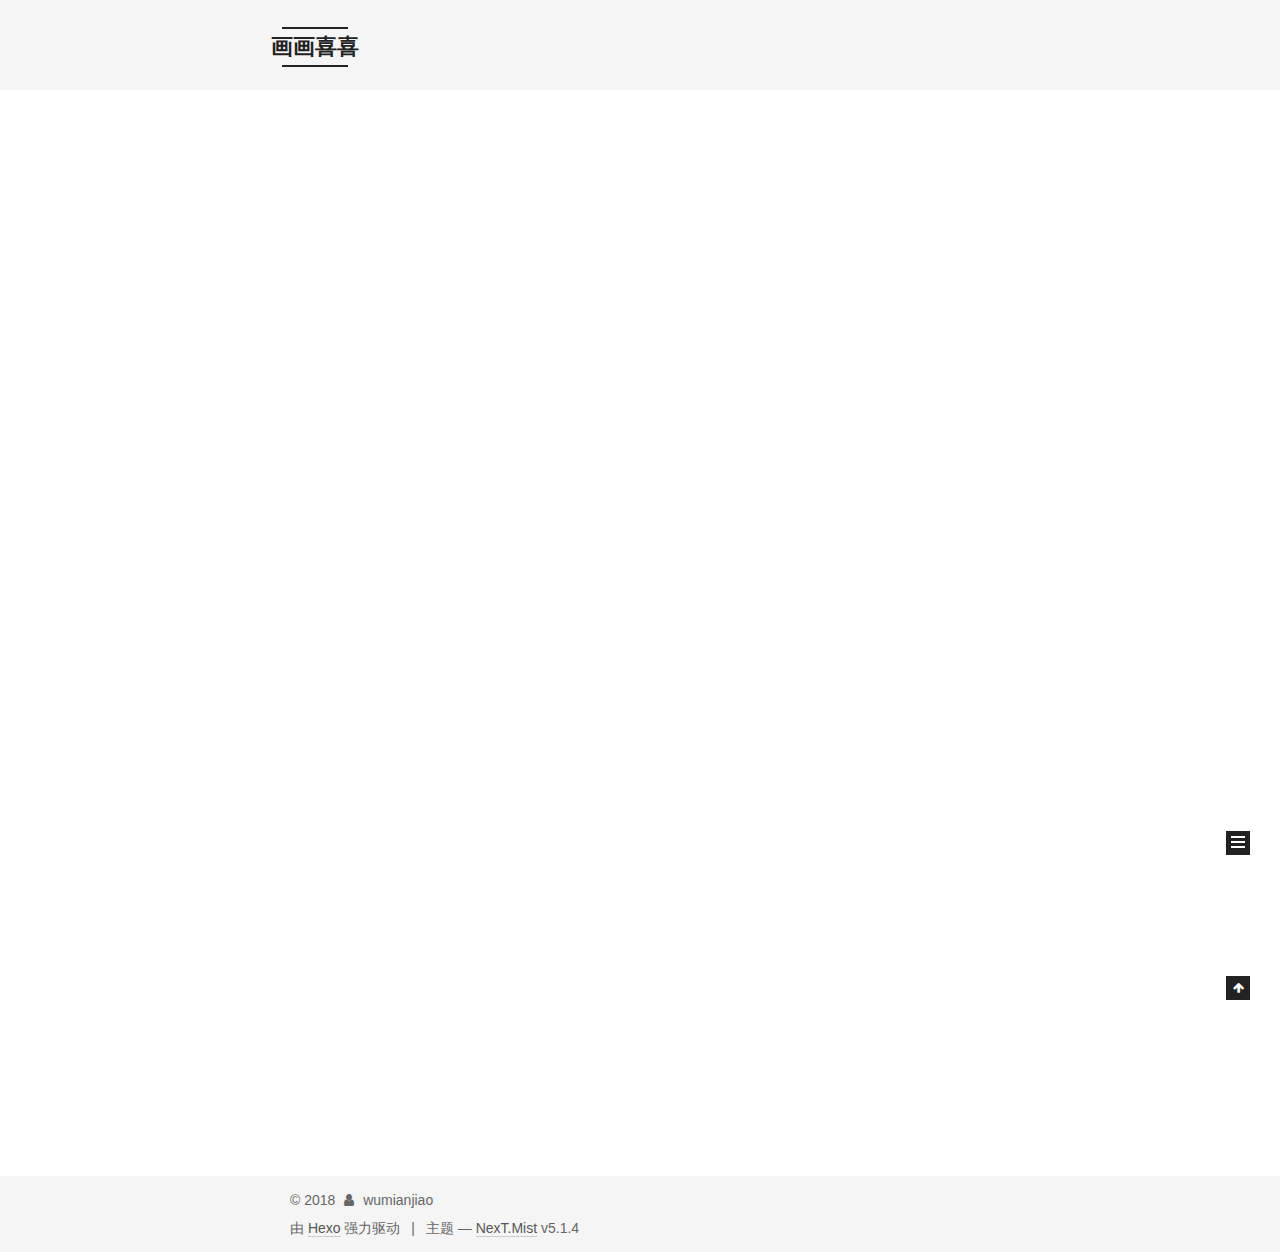
==== commit 02650824: "Site updated: 2018-09-06 09:16:10" ====
--- a/index.html
+++ b/index.html
@@ -5,7 +5,7 @@
   
 
 
-<html class="theme-next muse use-motion" lang="">
+<html class="theme-next mist use-motion" lang="zh-Hans">
 <head>
   <meta charset="UTF-8"/>
 <meta http-equiv="X-UA-Compatible" content="IE=edge" />
@@ -80,12 +80,12 @@
 
 
 <meta property="og:type" content="website">
-<meta property="og:title" content="Hexo">
+<meta property="og:title" content="画画喜喜">
 <meta property="og:url" content="http://yoursite.com/index.html">
-<meta property="og:site_name" content="Hexo">
-<meta property="og:locale" content="default">
+<meta property="og:site_name" content="画画喜喜">
+<meta property="og:locale" content="zh-Hans">
 <meta name="twitter:card" content="summary">
-<meta name="twitter:title" content="Hexo">
+<meta name="twitter:title" content="画画喜喜">
 
 
 
@@ -93,7 +93,7 @@
   var NexT = window.NexT || {};
   var CONFIG = {
     root: '/',
-    scheme: 'Muse',
+    scheme: 'Mist',
     version: '5.1.4',
     sidebar: {"position":"left","display":"post","offset":12,"b2t":false,"scrollpercent":false,"onmobile":false},
     fancybox: true,
@@ -101,7 +101,7 @@
     motion: {"enable":true,"async":false,"transition":{"post_block":"fadeIn","post_header":"slideDownIn","post_body":"slideDownIn","coll_header":"slideLeftIn","sidebar":"slideUpIn"}},
     duoshuo: {
       userId: '0',
-      author: 'Author'
+      author: '博主'
     },
     algolia: {
       applicationID: '',
@@ -121,7 +121,7 @@
 
 
 
-  <title>Hexo</title>
+  <title>画画喜喜</title>
   
 
 
@@ -133,7 +133,7 @@
 
 </head>
 
-<body itemscope itemtype="http://schema.org/WebPage" lang="default">
+<body itemscope itemtype="http://schema.org/WebPage" lang="zh-Hans">
 
   
   
@@ -152,12 +152,12 @@
     <div class="custom-logo-site-title">
       <a href="/"  class="brand" rel="start">
         <span class="logo-line-before"><i></i></span>
-        <span class="site-title">Hexo</span>
+        <span class="site-title">画画喜喜</span>
         <span class="logo-line-after"><i></i></span>
       </a>
     </div>
       
-        <p class="site-subtitle"></p>
+        <p class="site-subtitle">c++</p>
       
   </div>
 
@@ -182,17 +182,47 @@
             
               <i class="menu-item-icon fa fa-fw fa-home"></i> <br />
             
-            Home
+            首页
           </a>
         </li>
       
         
+        <li class="menu-item menu-item-about">
+          <a href="/about/" rel="section">
+            
+              <i class="menu-item-icon fa fa-fw fa-user"></i> <br />
+            
+            关于
+          </a>
+        </li>
+      
+        
+        <li class="menu-item menu-item-tags">
+          <a href="/tags/" rel="section">
+            
+              <i class="menu-item-icon fa fa-fw fa-tags"></i> <br />
+            
+            标签
+          </a>
+        </li>
+      
+        
+        <li class="menu-item menu-item-categories">
+          <a href="/categories/" rel="section">
+            
+              <i class="menu-item-icon fa fa-fw fa-th"></i> <br />
+            
+            分类
+          </a>
+        </li>
+      
+        
         <li class="menu-item menu-item-archives">
           <a href="/archives/" rel="section">
             
               <i class="menu-item-icon fa fa-fw fa-archive"></i> <br />
             
-            Archives
+            归档
           </a>
         </li>
       
@@ -232,13 +262,13 @@
     <link itemprop="mainEntityOfPage" href="http://yoursite.com/2018/09/05/hello-world/">
 
     <span hidden itemprop="author" itemscope itemtype="http://schema.org/Person">
-      <meta itemprop="name" content="John Doe">
+      <meta itemprop="name" content="wumianjiao">
       <meta itemprop="description" content="">
       <meta itemprop="image" content="/images/avatar.gif">
     </span>
 
     <span hidden itemprop="publisher" itemscope itemtype="http://schema.org/Organization">
-      <meta itemprop="name" content="Hexo">
+      <meta itemprop="name" content="画画喜喜">
     </span>
 
     
@@ -258,9 +288,9 @@
                 <i class="fa fa-calendar-o"></i>
               </span>
               
-                <span class="post-meta-item-text">Posted on</span>
+                <span class="post-meta-item-text">发表于</span>
               
-              <time title="Post created" itemprop="dateCreated datePublished" datetime="2018-09-05T17:45:13+08:00">
+              <time title="创建于" itemprop="dateCreated datePublished" datetime="2018-09-05T17:45:13+08:00">
                 2018-09-05
               </time>
             
@@ -379,7 +409,7 @@
         <div class="site-overview">
           <div class="site-author motion-element" itemprop="author" itemscope itemtype="http://schema.org/Person">
             
-              <p class="site-author-name" itemprop="name">John Doe</p>
+              <p class="site-author-name" itemprop="name">wumianjiao</p>
               <p class="site-description motion-element" itemprop="description"></p>
           </div>
 
@@ -391,7 +421,7 @@
                 <a href="/archives/">
               
                   <span class="site-state-item-count">1</span>
-                  <span class="site-state-item-name">posts</span>
+                  <span class="site-state-item-name">日志</span>
                 </a>
               </div>
             
@@ -435,13 +465,13 @@
   <span class="with-love">
     <i class="fa fa-user"></i>
   </span>
-  <span class="author" itemprop="copyrightHolder">John Doe</span>
+  <span class="author" itemprop="copyrightHolder">wumianjiao</span>
 
   
 </div>
 
 
-  <div class="powered-by">Powered by <a class="theme-link" target="_blank" href="https://hexo.io">Hexo</a></div>
+  <div class="powered-by">由 <a class="theme-link" target="_blank" href="https://hexo.io">Hexo</a> 强力驱动</div>
 
 
 
@@ -449,7 +479,7 @@
 
 
 
-  <div class="theme-info">Theme &mdash; <a class="theme-link" target="_blank" href="https://github.com/iissnan/hexo-theme-next">NexT.Muse</a> v5.1.4</div>
+  <div class="theme-info">主题 &mdash; <a class="theme-link" target="_blank" href="https://github.com/iissnan/hexo-theme-next">NexT.Mist</a> v5.1.4</div>
 
 
 
--- a/css/main.css
+++ b/css/main.css
@@ -226,51 +226,51 @@
   margin: 20px 0 15px;
 }
 h1 {
+  font-size: 24px;
+}
+@media (max-width: 767px) {
+  h1 {
+    font-size: 20px;
+  }
+}
+h2 {
   font-size: 22px;
 }
 @media (max-width: 767px) {
-  h1 {
+  h2 {
     font-size: 18px;
   }
 }
-h2 {
+h3 {
   font-size: 20px;
 }
 @media (max-width: 767px) {
-  h2 {
+  h3 {
     font-size: 16px;
   }
 }
-h3 {
+h4 {
   font-size: 18px;
 }
 @media (max-width: 767px) {
-  h3 {
+  h4 {
     font-size: 14px;
   }
 }
-h4 {
+h5 {
   font-size: 16px;
 }
 @media (max-width: 767px) {
-  h4 {
+  h5 {
     font-size: 12px;
   }
 }
-h5 {
+h6 {
   font-size: 14px;
 }
 @media (max-width: 767px) {
-  h5 {
+  h6 {
     font-size: 10px;
-  }
-}
-h6 {
-  font-size: 12px;
-}
-@media (max-width: 767px) {
-  h6 {
-    font-size: 8px;
   }
 }
 p {
@@ -940,8 +940,8 @@
   display: inline-block;
   padding: 0 20px;
   font-size: 14px;
-  color: #fff;
-  background: #222;
+  color: #555;
+  background: transparent;
   border: 2px solid #222;
   text-decoration: none;
   border-radius: 0;
@@ -1101,7 +1101,7 @@
 }
 .site-meta {
   margin: 0;
-  text-align: center;
+  text-align: left;
 }
 @media (max-width: 767px) {
   .site-meta {
@@ -1112,12 +1112,12 @@
   position: relative;
   display: inline-block;
   padding: 0 40px;
-  color: #fff;
+  color: #222;
   background: #222;
   border-bottom: none;
 }
 .brand:hover {
-  color: #fff;
+  color: #222;
 }
 .logo {
   display: inline-block;
@@ -1348,7 +1348,7 @@
 .posts-collapse {
   position: relative;
   z-index: 1010;
-  margin-left: 55px;
+  margin-left: 0;
 }
 .posts-collapse::after {
   content: " ";
@@ -1822,7 +1822,7 @@
   width: 4px;
   height: 4px;
   border-radius: 50%;
-  background: #aad41b;
+  background: #ff2e41;
 }
 .links-of-blogroll {
   font-size: 13px;
@@ -2585,78 +2585,322 @@
 .page-post-detail .comments {
   overflow: hidden;
 }
-@media (max-width: 767px) {
-  .header-inner,
-  .container .main-inner,
+h1,
+h2,
+h3,
+h4,
+h5,
+h6 {
+  margin: 20px 0 10px;
+}
+p {
+  margin: 0 0 25px 0;
+}
+a {
+  border-bottom-color: #ccc;
+}
+hr {
+  margin: 20px 0;
+  height: 2px;
+}
+.main-inner {
+  margin-top: 80px;
+}
+.header {
+  background: #f5f5f5;
+}
+.header-inner {
+  padding: 25px 0 20px;
+}
+.header-inner:before,
+.header-inner:after {
+  content: " ";
+  display: table;
+}
+.header-inner:after {
+  clear: both;
+}
+@media (max-width: 767px) {
+  .header-inner {
+    width: auto;
+    margin-bottom: 50px;
+    padding: 10px;
+  }
+}
+.site-meta {
+  float: left;
+  margin-left: -20px;
+  line-height: normal;
+}
+@media (max-width: 767px) {
+  .site-meta {
+    margin-left: 10px;
+  }
+}
+.site-meta .brand {
+  padding: 2px 1px;
+  background: none;
+}
+@media (max-width: 767px) {
+  .site-meta .brand {
+    display: block;
+  }
+}
+.site-meta .logo {
+  display: none;
+}
+.site-meta .site-title {
+  font-size: 22px;
+  font-weight: bolder;
+}
+@media (max-width: 767px) {
+  .site-meta .site-title {
+    line-height: 34px;
+  }
+}
+.logo-line-before,
+.logo-line-after {
+  display: block;
+  overflow: hidden;
+  margin: 0 auto;
+  width: 75%;
+}
+@media (max-width: 767px) {
+  .logo-line-before,
+  .logo-line-after {
+    display: none;
+  }
+}
+.logo-line-before i,
+.logo-line-after i {
+  position: relative;
+  display: block;
+  height: 2px;
+  background: #222;
+}
+@media (max-width: 767px) {
+  .logo-line-before i,
+  .logo-line-after i {
+    height: 3px;
+  }
+}
+.use-motion .logo-line-before i {
+  left: -100%;
+}
+.use-motion .logo-line-after i {
+  right: -100%;
+}
+.site-subtitle {
+  display: none;
+}
+.site-nav-toggle {
+  position: static;
+  float: right;
+}
+.menu {
+  float: right;
+  margin: 8px 0 0 0;
+}
+@media (max-width: 767px) {
+  .menu {
+    margin: 20px 0 0 0;
+    padding: 0;
+  }
+}
+.menu br {
+  display: none;
+}
+.menu .menu-item {
+  margin: 0;
+}
+@media (max-width: 767px) {
+  .menu .menu-item {
+    display: block;
+  }
+}
+.menu .menu-item a {
+  padding: 0 10px;
+  background: none;
+  border: none;
+  border-radius: 2px;
+  transition-property: background;
+}
+@media (max-width: 767px) {
+  .menu .menu-item a {
+    text-align: left;
+  }
+}
+.menu .menu-item a:hover {
+  background: #e1e1e1;
+}
+.menu a::before {
+  display: none;
+}
+@media (max-width: 767px) {
+  .menu a::before {
+    display: block;
+  }
+}
+@media (max-width: 767px) {
+  .menu {
+    float: none;
+  }
+}
+.site-search form {
+  display: none;
+}
+.posts-expand {
+  padding-top: 0;
+}
+.posts-expand .post-title,
+.posts-expand .post-meta {
+  text-align: left;
+}
+@media (max-width: 767px) {
+  .posts-expand .post-title,
+  .posts-expand .post-meta {
+    text-align: center;
+  }
+}
+.posts-expand .post-eof {
+  display: none;
+}
+.posts-expand .post {
+  margin-top: 120px;
+}
+.posts-expand .post:first-child {
+  margin-top: 0;
+}
+.posts-expand .post-meta {
+  margin-top: 5px;
+  margin-bottom: 20px;
+}
+.posts-expand .post-title {
+  position: relative;
+  font-size: 26px;
+  font-weight: 400;
+}
+@media (max-width: 767px) {
+  .posts-expand .post-title {
+    font-size: 22px;
+  }
+}
+@media (min-width: 1600px) {
+  .posts-expand .post-title {
+    font-size: 26px;
+  }
+}
+.posts-expand .post-title:hover:before {
+  background: #222;
+}
+@media (max-width: 767px) {
+  .posts-expand .post-body {
+    font-size: 12px;
+  }
+}
+.posts-expand .post-body img {
+  margin: 0;
+}
+.posts-expand .post-tags {
+  text-align: left;
+}
+.posts-expand .post-tags a {
+  padding: 1px 5px;
+  background: #f5f5f5;
+  border-bottom: none;
+}
+.posts-expand .post-tags a:hover {
+  background: #ccc;
+}
+.posts-expand .post-nav {
+  margin-top: 40px;
+}
+.post-button {
+  margin-top: 20px;
+  text-align: left;
+}
+.post-button a {
+  padding: 0;
+  font-size: 14px;
+  background: none;
+  border: none;
+  border-bottom: 2px solid #666;
+  transition-property: border;
+}
+@media (max-width: 767px) {
+  .post-button a {
+    font-size: 12px;
+  }
+}
+@media (min-width: 1600px) {
+  .post-button a {
+    font-size: 16px;
+  }
+}
+.post-button a:hover {
+  border-bottom-color: #222;
+}
+.links-of-blogroll-inline .links-of-blogroll-item {
+  display: inline-block;
+}
+.btn {
+  padding: 0 10px;
+  border-width: 2px;
+  border-radius: 0;
+}
+.headband {
+  display: none;
+}
+.site-search {
+  position: relative;
+  float: right;
+  margin-top: 5px;
+  padding-top: 3px;
+}
+@media (max-width: 767px) {
+  .site-search {
+    float: none;
+    padding: 0 10px;
+  }
+}
+@media (max-width: 767px) {
+  .container .main-inner {
+    width: auto;
+  }
+}
+.page-post-detail .post-title,
+.page-post-detail .post-meta {
+  text-align: center;
+}
+.page-post-detail .post-title:before {
+  display: none;
+}
+.page-post-detail .post-meta {
+  margin-bottom: 60px;
+}
+.pagination {
+  margin: 120px 0 0;
+  text-align: left;
+}
+@media (max-width: 767px) {
+  .pagination {
+    margin: 80px 10px 0;
+    text-align: center;
+  }
+}
+.footer {
+  margin-top: 80px;
+  padding: 10px 0;
+  background: #f5f5f5;
+  color: #666;
+}
+.footer-inner {
+  margin: 0 auto;
+  text-align: left;
+}
+@media (max-width: 767px) {
   .footer-inner {
     width: auto;
-  }
-}
-embed {
-  display: block;
-  margin: 0px auto 25px auto;
-}
-.custom-logo .site-meta-headline {
-  text-align: center;
-}
-.custom-logo .brand {
-  background: none;
-}
-.custom-logo .site-title {
-  margin: 10px auto 0;
-  font-size: 24px;
-  color: #222;
-}
-.custom-logo .site-title a {
-  border: none;
-}
-.custom-logo-image {
-  margin: 0 auto;
-  padding: 5px;
-  max-width: 150px;
-  background: #fff;
-}
-@media (max-width: 767px) {
-  .site-nav {
-    position: absolute;
-    left: 0;
-    top: 52px;
-    margin: 0;
-    width: 100%;
-    padding: 0;
-    background: #fff;
-    border-bottom: 1px solid #ddd;
-    z-index: 1030;
-  }
-}
-@media (max-width: 767px) {
-  .menu {
-    text-align: left;
-  }
-}
-@media (max-width: 767px) {
-  .menu .menu-item {
-    display: block;
-    margin: 0 10px;
-    vertical-align: top;
-  }
-}
-@media (max-width: 767px) {
-  .menu .menu-item br {
-    display: none;
-  }
-}
-@media (max-width: 767px) {
-  .menu .menu-item a {
-    padding: 5px 10px;
-  }
-}
-.menu .menu-item .fa {
-  margin-right: 0;
-}
-.site-search form {
-  display: none;
-}
-.links-of-blogroll-inline .links-of-blogroll-item {
-  display: inline-block;
-}
+    text-align: center;
+  }
+}
